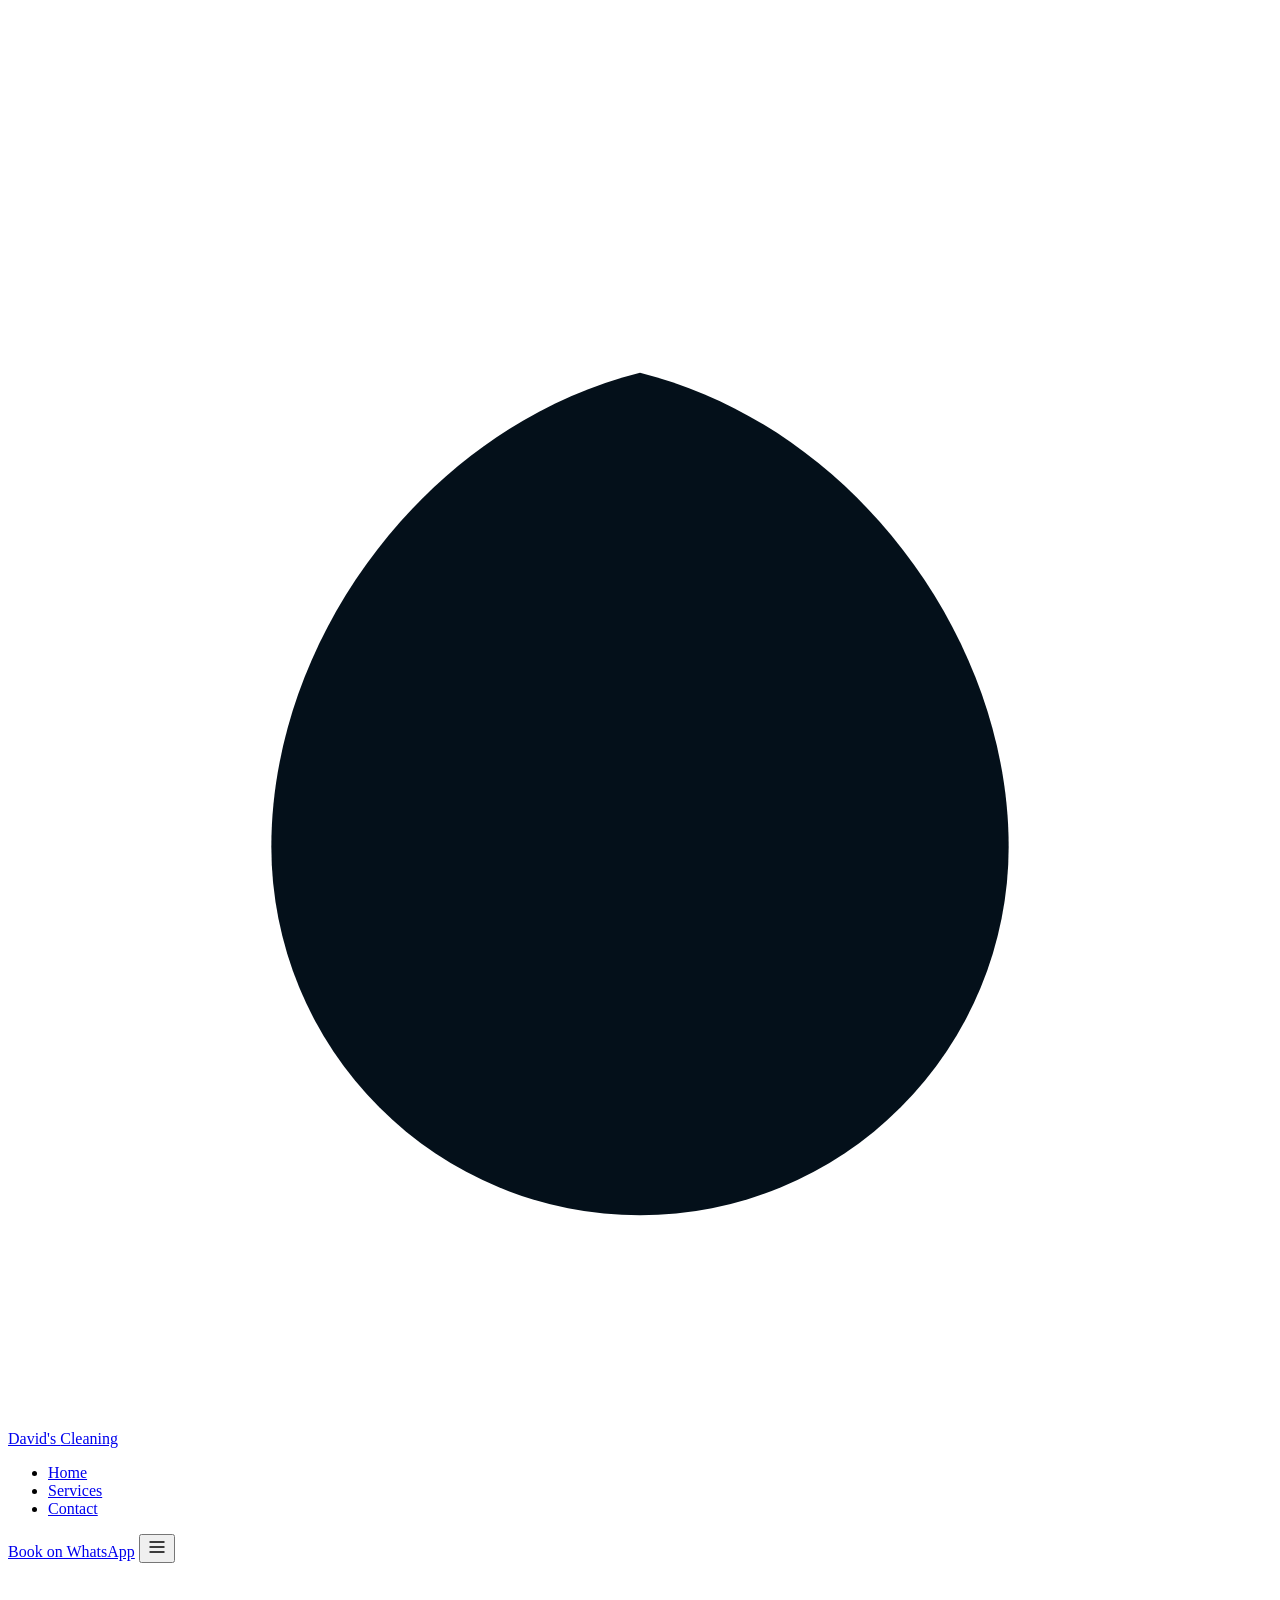
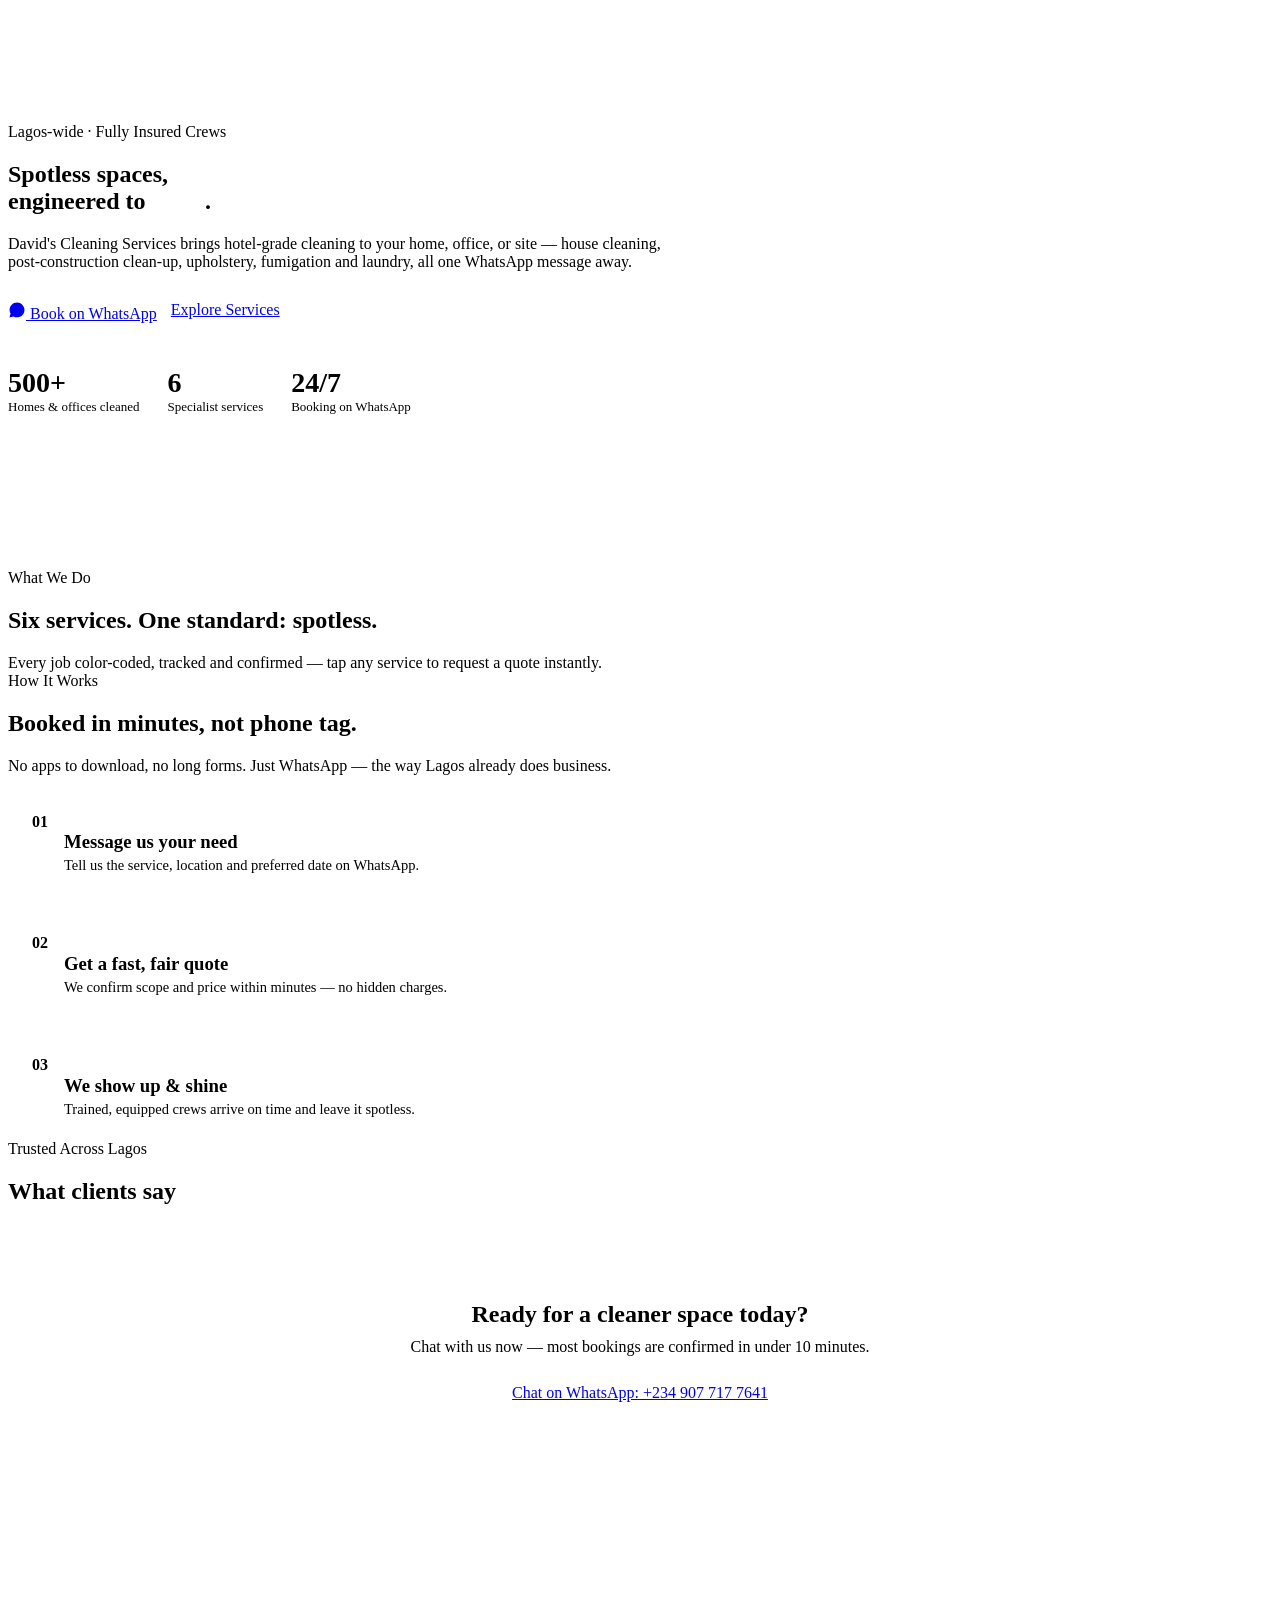
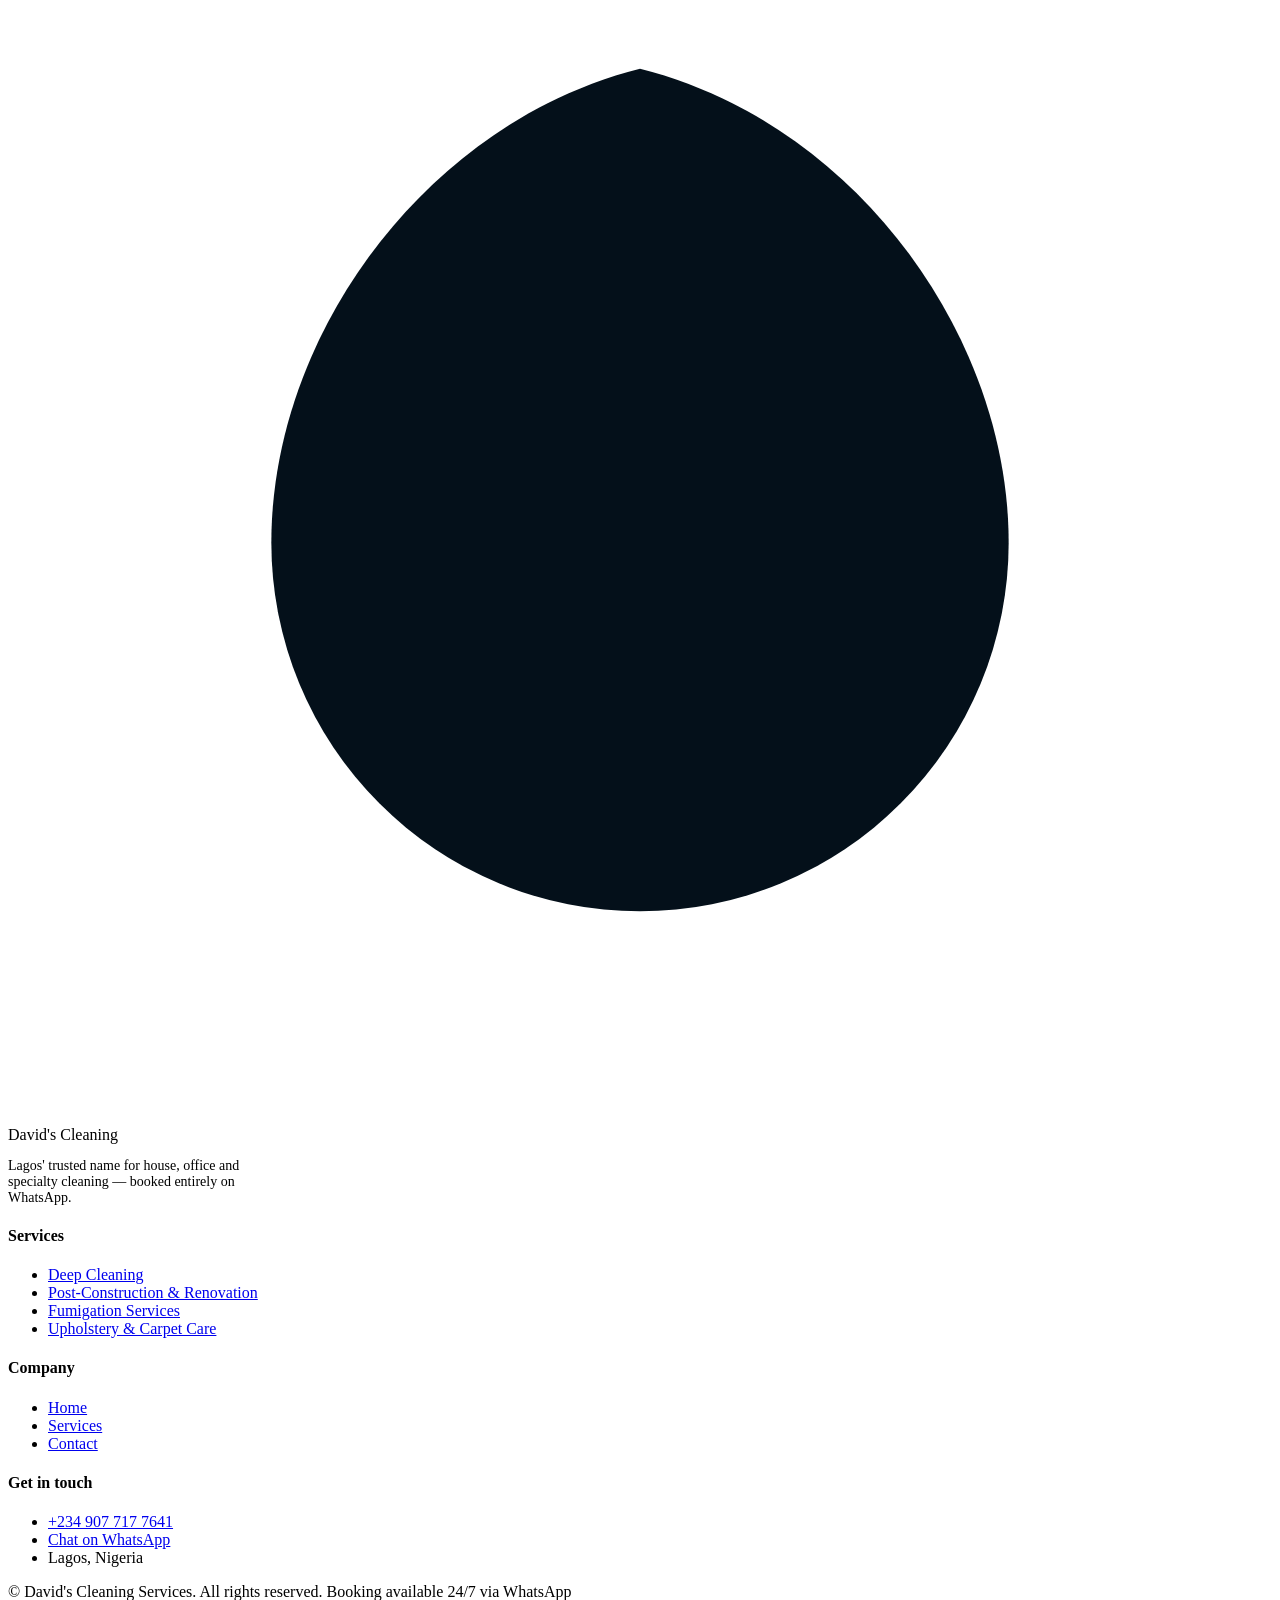
==== index.html @ 146bb38a "Add initial HTML structure for cleaning services site" ====
<!DOCTYPE html>
<html lang="en">
<head>
<meta charset="UTF-8">
<meta name="viewport" content="width=device-width, initial-scale=1.0">
<title>David's Cleaning Services — Lagos' Premium Cleaning Experts</title>
<meta name="description" content="House, office, post-construction, upholstery cleaning, fumigation and laundry across Lagos. Book instantly on WhatsApp.">
<link rel="stylesheet" href="shared.css">
</head>
<body>
<div class="bg-glow"></div>
<canvas id="fx-canvas"></canvas>

<!-- ===== NAV ===== -->
<header class="nav">
  <div class="nav-inner">
    <a href="index.html" class="brand">
      <span class="brand-mark">
        <svg viewBox="0 0 24 24" fill="none"><path d="M5 13c0-4 3-8 7-9 4 1 7 5 7 9a7 7 0 1 1-14 0Z" fill="#04101a"/></svg>
      </span>
      <span class="brand-name">David's <span>Cleaning</span></span>
    </a>
    <nav>
      <ul class="nav-links">
        <li><a href="index.html" class="active">Home</a></li>
        <li><a href="services.html">Services</a></li>
        <li><a href="contact.html">Contact</a></li>
      </ul>
    </nav>
    <a class="nav-cta" href="#" onclick="WA.open('Hello David\'s Cleaning Services, I need a cleaning quote.'); return false;">Book on WhatsApp</a>
    <button class="nav-toggle" aria-label="Toggle menu" aria-expanded="false">
      <svg width="20" height="20" viewBox="0 0 24 24" fill="none" stroke="currentColor" stroke-width="2"><path d="M3 6h18M3 12h18M3 18h18"/></svg>
    </button>
  </div>
</header>

<!-- ===== HERO ===== -->
<section style="padding-top:96px; padding-bottom:70px;">
  <div class="wrap" style="display:grid; grid-template-columns: 1.1fr 0.9fr; gap:50px; align-items:center;">
    <div class="reveal in">
      <div class="eyebrow">Lagos-wide · Fully Insured Crews</div>
      <h1>Spotless spaces,<br>engineered to <span style="background:var(--grad-brand); -webkit-background-clip:text; background-clip:text; color:transparent;">shine</span>.</h1>
      <p class="lede">David's Cleaning Services brings hotel-grade cleaning to your home, office, or site — house cleaning, post-construction clean-up, upholstery, fumigation and laundry, all one WhatsApp message away.</p>
      <div style="display:flex; gap:14px; flex-wrap:wrap; margin-top:30px;">
        <a class="btn btn-primary" href="#" onclick="WA.open('Hello David\'s Cleaning Services, I would like to book a cleaning service.'); return false;">
          <svg width="18" height="18" viewBox="0 0 24 24" fill="currentColor"><path d="M12.04 2C6.58 2 2.13 6.45 2.13 11.91c0 1.75.46 3.39 1.26 4.81L2 22l5.42-1.42a9.87 9.87 0 0 0 4.62 1.18h.01c5.46 0 9.9-4.45 9.9-9.91 0-2.65-1.03-5.14-2.9-7C17.19 3.03 14.7 2 12.04 2Z"/></svg>
          Book on WhatsApp
        </a>
        <a class="btn btn-ghost" href="services.html">Explore Services</a>
      </div>
      <div style="display:flex; gap:28px; margin-top:44px; flex-wrap:wrap;">
        <div><div style="font-family:var(--f-display); font-size:28px; font-weight:700;">500+</div><div style="color:var(--text-low); font-size:13px;">Homes &amp; offices cleaned</div></div>
        <div><div style="font-family:var(--f-display); font-size:28px; font-weight:700;">6</div><div style="color:var(--text-low); font-size:13px;">Specialist services</div></div>
        <div><div style="font-family:var(--f-display); font-size:28px; font-weight:700;">24/7</div><div style="color:var(--text-low); font-size:13px;">Booking on WhatsApp</div></div>
      </div>
    </div>

    <div class="reveal in" style="position:relative; height:420px;">
      <div id="hero-scene" style="position:absolute; inset:0;"></div>
    </div>
  </div>
</section>

<!-- ===== SERVICES STRIP ===== -->
<section style="padding-top:20px;">
  <div class="wrap">
    <div class="section-head center reveal">
      <div class="eyebrow" style="justify-content:center;">What We Do</div>
      <h2>Six services. One standard: spotless.</h2>
      <p class="lede" style="margin:0 auto;">Every job color-coded, tracked and confirmed — tap any service to request a quote instantly.</p>
    </div>

    <div class="grid-4" id="service-grid"></div>
  </div>
</section>

<!-- ===== PROCESS ===== -->
<section>
  <div class="wrap">
    <div class="grid-2" style="align-items:center; gap:60px;">
      <div class="reveal">
        <div class="eyebrow">How It Works</div>
        <h2>Booked in minutes, not phone tag.</h2>
        <p class="lede">No apps to download, no long forms. Just WhatsApp — the way Lagos already does business.</p>
      </div>
      <div class="reveal" style="display:flex; flex-direction:column; gap:16px;">
        <div class="glass" style="padding:22px 24px; display:flex; gap:16px; align-items:flex-start;">
          <div style="font-family:var(--f-mono); color:var(--c-cyan); font-weight:600;">01</div>
          <div><h3 style="margin-bottom:4px;">Message us your need</h3><p style="margin:0; font-size:14.5px;">Tell us the service, location and preferred date on WhatsApp.</p></div>
        </div>
        <div class="glass" style="padding:22px 24px; display:flex; gap:16px; align-items:flex-start;">
          <div style="font-family:var(--f-mono); color:var(--c-magenta); font-weight:600;">02</div>
          <div><h3 style="margin-bottom:4px;">Get a fast, fair quote</h3><p style="margin:0; font-size:14.5px;">We confirm scope and price within minutes — no hidden charges.</p></div>
        </div>
        <div class="glass" style="padding:22px 24px; display:flex; gap:16px; align-items:flex-start;">
          <div style="font-family:var(--f-mono); color:var(--c-lime); font-weight:600;">03</div>
          <div><h3 style="margin-bottom:4px;">We show up &amp; shine</h3><p style="margin:0; font-size:14.5px;">Trained, equipped crews arrive on time and leave it spotless.</p></div>
        </div>
      </div>
    </div>
  </div>
</section>

<!-- ===== TESTIMONIALS ===== -->
<section>
  <div class="wrap">
    <div class="section-head center reveal">
      <div class="eyebrow" style="justify-content:center;">Trusted Across Lagos</div>
      <h2>What clients say</h2>
    </div>
    <div class="grid-3" id="testimonial-grid"></div>
  </div>
</section>

<!-- ===== CTA BAND ===== -->
<section>
  <div class="wrap">
    <div class="glass reveal" style="padding:56px; text-align:center; position:relative; overflow:hidden;">
      <h2 style="margin-bottom:10px;">Ready for a cleaner space today?</h2>
      <p class="lede" style="margin:0 auto 28px;">Chat with us now — most bookings are confirmed in under 10 minutes.</p>
      <a class="btn btn-primary" href="#" onclick="WA.open('Hello David\'s Cleaning Services, I need a cleaning quote.'); return false;">Chat on WhatsApp: +234 907 717 7641</a>
    </div>
  </div>
</section>

<!-- ===== FOOTER ===== -->
<footer class="site-footer">
  <div class="wrap">
    <div class="footer-grid">
      <div>
        <div class="brand" style="margin-bottom:12px;">
          <span class="brand-mark"><svg viewBox="0 0 24 24" fill="none"><path d="M5 13c0-4 3-8 7-9 4 1 7 5 7 9a7 7 0 1 1-14 0Z" fill="#04101a"/></svg></span>
          <span class="brand-name">David's <span>Cleaning</span></span>
        </div>
        <p style="font-size:14px; max-width:260px;">Lagos' trusted name for house, office and specialty cleaning — booked entirely on WhatsApp.</p>
      </div>
      <div>
        <h4>Services</h4>
        <ul>
          <li><a href="services.html">Deep Cleaning</a></li>
          <li><a href="services.html">Post-Construction & Renovation</a></li>
          <li><a href="services.html">Fumigation Services</a></li>
          <li><a href="services.html">Upholstery & Carpet Care</a></li>
        </ul>
      </div>
      <div>
        <h4>Company</h4>
        <ul>
          <li><a href="index.html">Home</a></li>
          <li><a href="services.html">Services</a></li>
          <li><a href="contact.html">Contact</a></li>
        </ul>
      </div>
      <div>
        <h4>Get in touch</h4>
        <ul>
          <li><a href="tel:+2349077177641">+234 907 717 7641</a></li>
          <li><a href="#" onclick="WA.open('Hello David\'s Cleaning Services'); return false;">Chat on WhatsApp</a></li>
          <li>Lagos, Nigeria</li>
        </ul>
      </div>
    </div>
    <div class="footer-bottom">
      <span>© <span id="year"></span> David's Cleaning Services. All rights reserved.</span>
      <span>Booking available 24/7 via WhatsApp</span>
    </div>
  </div>
</footer>

<a class="wa-float" aria-label="Chat on WhatsApp" href="#" onclick="WA.open('Hello David\'s Cleaning Services'); return false;">
  <svg viewBox="0 0 24 24" fill="#fff"><path d="M12.04 2C6.58 2 2.13 6.45 2.13 11.91c0 1.75.46 3.39 1.26 4.81L2 22l5.42-1.42a9.87 9.87 0 0 0 4.62 1.18h.01c5.46 0 9.9-4.45 9.9-9.91 0-2.65-1.03-5.14-2.9-7C17.19 3.03 14.7 2 12.04 2Zm5.8 14.16c-.24.68-1.4 1.3-1.93 1.35-.5.05-1.02.24-3.43-.72-2.9-1.16-4.76-4.1-4.9-4.29-.14-.19-1.17-1.55-1.17-2.96 0-1.41.74-2.1 1-2.39.26-.28.57-.35.76-.35.19 0 .38 0 .55.01.18.01.42-.07.65.5.24.58.82 2 .89 2.14.07.14.12.31.02.5-.1.19-.15.31-.29.48-.15.17-.31.38-.44.51-.15.15-.3.31-.13.6.17.29.76 1.25 1.63 2.03 1.12 1 2.06 1.31 2.35 1.46.29.15.46.12.63-.07.17-.19.72-.84.92-1.13.19-.29.38-.24.65-.14.26.1 1.68.79 1.97.94.29.14.48.21.55.33.07.12.07.68-.17 1.36Z"/></svg>
</a>

<script src="shared.js"></script>
<script>
  // Render services + testimonials from shared config
  const grid = document.getElementById('service-grid');
  const serviceCopy = {
    deep: { icon: 'M4 11 12 4l8 7v8a1 1 0 0 1-1 1h-4v-6H9v6H5a1 1 0 0 1-1-1v-8Z', desc: 'Thorough, top-to-bottom residential and office deep cleaning.' },
    post: { icon: 'M3 20h18M6 20V9l6-5 6 5v11M9 20v-6h6v6', desc: 'Clearing dust, debris and residue from newly completed building projects.' },
    upholstery: { icon: 'M5 12V8a3 3 0 0 1 3-3h8a3 3 0 0 1 3 3v4M4 12h16v6a1 1 0 0 1-1 1h-1v2h-2v-2H8v2H6v-2H5a1 1 0 0 1-1-1v-6Z', desc: 'Specialized sofa, rug and mattress laundry services.' },
    fumigation: { icon: 'M12 2v3M6 6l2 2M18 6l-2 2M4 14a8 8 0 0 1 16 0c0 4-3 5-3 8H7c0-3-3-4-3-8Z', desc: 'Pest control and elimination for homes and commercial facilities.' },
  };
  SITE.services.forEach(s => {
    const c = serviceCopy[s.id];
    const card = document.createElement('div');
    card.className = 'glass reveal accent-' + (s.color === '#21e6ff' ? 'cyan' : s.color === '#ff3daf' ? 'magenta' : s.color === '#8bff5a' ? 'lime' : s.color === '#ffb648' ? 'amber' : s.color === '#9a6bff' ? 'violet' : 'coral');
    card.style.cssText = 'padding:30px 26px; cursor:pointer; transition: transform .25s ease, border-color .25s ease;';
    card.innerHTML = `
      <div style="width:52px; height:52px; border-radius:14px; background:${s.color}22; display:grid; place-items:center; margin-bottom:18px; border:1px solid ${s.color}55;">
        <svg width="24" height="24" viewBox="0 0 24 24" fill="none" stroke="${s.color}" stroke-width="1.8" stroke-linecap="round" stroke-linejoin="round"><path d="${c.icon}"/></svg>
      </div>
      <h3>${s.name}</h3>
      <p style="font-size:14.5px; min-height:44px;">${c.desc}</p>
      <span style="color:${s.color}; font-size:14px; font-weight:600; display:inline-flex; align-items:center; gap:6px;">Get a quote →</span>
    `;
    card.addEventListener('mouseenter', () => { card.style.transform = 'translateY(-6px)'; card.style.borderColor = s.color + '88'; });
    card.addEventListener('mouseleave', () => { card.style.transform = 'translateY(0)'; card.style.borderColor = 'var(--glass-border)'; });
    card.addEventListener('click', () => WA.open(`Hello David's Cleaning Services, I'd like a quote for ${s.name}.`));
    grid.appendChild(card);
  });

  const testimonials = [
    { name: 'Chiamaka O.', area: 'Lekki Phase 1', text: 'Booked a deep clean on WhatsApp before a party — the crew arrived early and the apartment looked brand new.', color: '#21e6ff' },
    { name: 'Tunde A.', area: 'Ikeja', text: 'Our office cleaning schedule has never been this reliable. Same team every week, always thorough.', color: '#ff3daf' },
    { name: 'Ngozi E.', area: 'Ajah', text: 'Fumigation service was fast and odor-free by the next morning. Highly recommend for new tenants.', color: '#8bff5a' },
  ];
  const tgrid = document.getElementById('testimonial-grid');
  testimonials.forEach(t => {
    const el = document.createElement('div');
    el.className = 'glass reveal';
    el.style.cssText = 'padding:28px 26px;';
    el.innerHTML = `
      <div style="display:flex; gap:3px; margin-bottom:14px;">${'★★★★★'.split('').map(()=>`<span style="color:${t.color}">★</span>`).join('')}</div>
      <p style="font-size:14.5px; color:var(--text-hi); margin-bottom:18px;">"${t.text}"</p>
      <div style="font-weight:600; font-size:14px;">${t.name}</div>
      <div style="color:var(--text-low); font-size:13px;">${t.area}, Lagos</div>
    `;
    tgrid.appendChild(el);
  });

  document.getElementById('year').textContent = new Date().getFullYear();

  // --- Hero scene: layered floating cleaning-tool glyphs (CSS-animated SVG, no heavy deps) ---
  const scene = document.getElementById('hero-scene');
  const glyphs = [
    { path: 'M4 11 12 4l8 7v8a1 1 0 0 1-1 1h-4v-6H9v6H5a1 1 0 0 1-1-1v-8Z', color: '#21e6ff', top: '4%', left: '8%', size: 70, dur: '7s' },
    { path: 'M6 20V9l6-5 6 5v11', color: '#ff3daf', top: '18%', left: '62%', size: 56, dur: '9s' },
    { path: 'M12 2v3M6 6l2 2M18 6l-2 2M4 14a8 8 0 0 1 16 0c0 4-3 5-3 8H7c0-3-3-4-3-8Z', color: '#8bff5a', top: '52%', left: '4%', size: 58, dur: '8s' },
    { path: 'M4 4h16v16H4V4Zm8 6a4 4 0 1 0 0 8 4 4 0 0 0 0-8Z', color: '#ffb648', top: '62%', left: '58%', size: 64, dur: '10s' },
    { path: 'M5 12V8a3 3 0 0 1 3-3h8a3 3 0 0 1 3 3v4M4 12h16v6a1 1 0 0 1-1 1h-1v2h-2v-2H8v2H6v-2H5a1 1 0 0 1-1-1v-6Z', color: '#9a6bff', top: '2%', left: '40%', size: 50, dur: '11s' },
  ];
  glyphs.forEach((g, i) => {
    const wrap = document.createElement('div');
    wrap.style.cssText = `position:absolute; top:${g.top}; left:${g.left}; width:${g.size}px; height:${g.size}px; animation: float${i} ${g.dur} ease-in-out infinite;`;
    wrap.innerHTML = `<div class="glass" style="width:100%; height:100%; display:grid; place-items:center; border-radius:20px; box-shadow:0 0 30px ${g.color}33;">
      <svg width="52%" height="52%" viewBox="0 0 24 24" fill="none" stroke="${g.color}" stroke-width="1.6" stroke-linecap="round" stroke-linejoin="round"><path d="${g.path}"/></svg>
    </div>`;
    scene.appendChild(wrap);
    const styleTag = document.createElement('style');
    styleTag.textContent = `@keyframes float${i}{0%,100%{transform:translateY(0) rotate(0deg);}50%{transform:translateY(-18px) rotate(${i%2?3:-3}deg);}}`;
    document.head.appendChild(styleTag);
  });
</script>
</body>
</html>
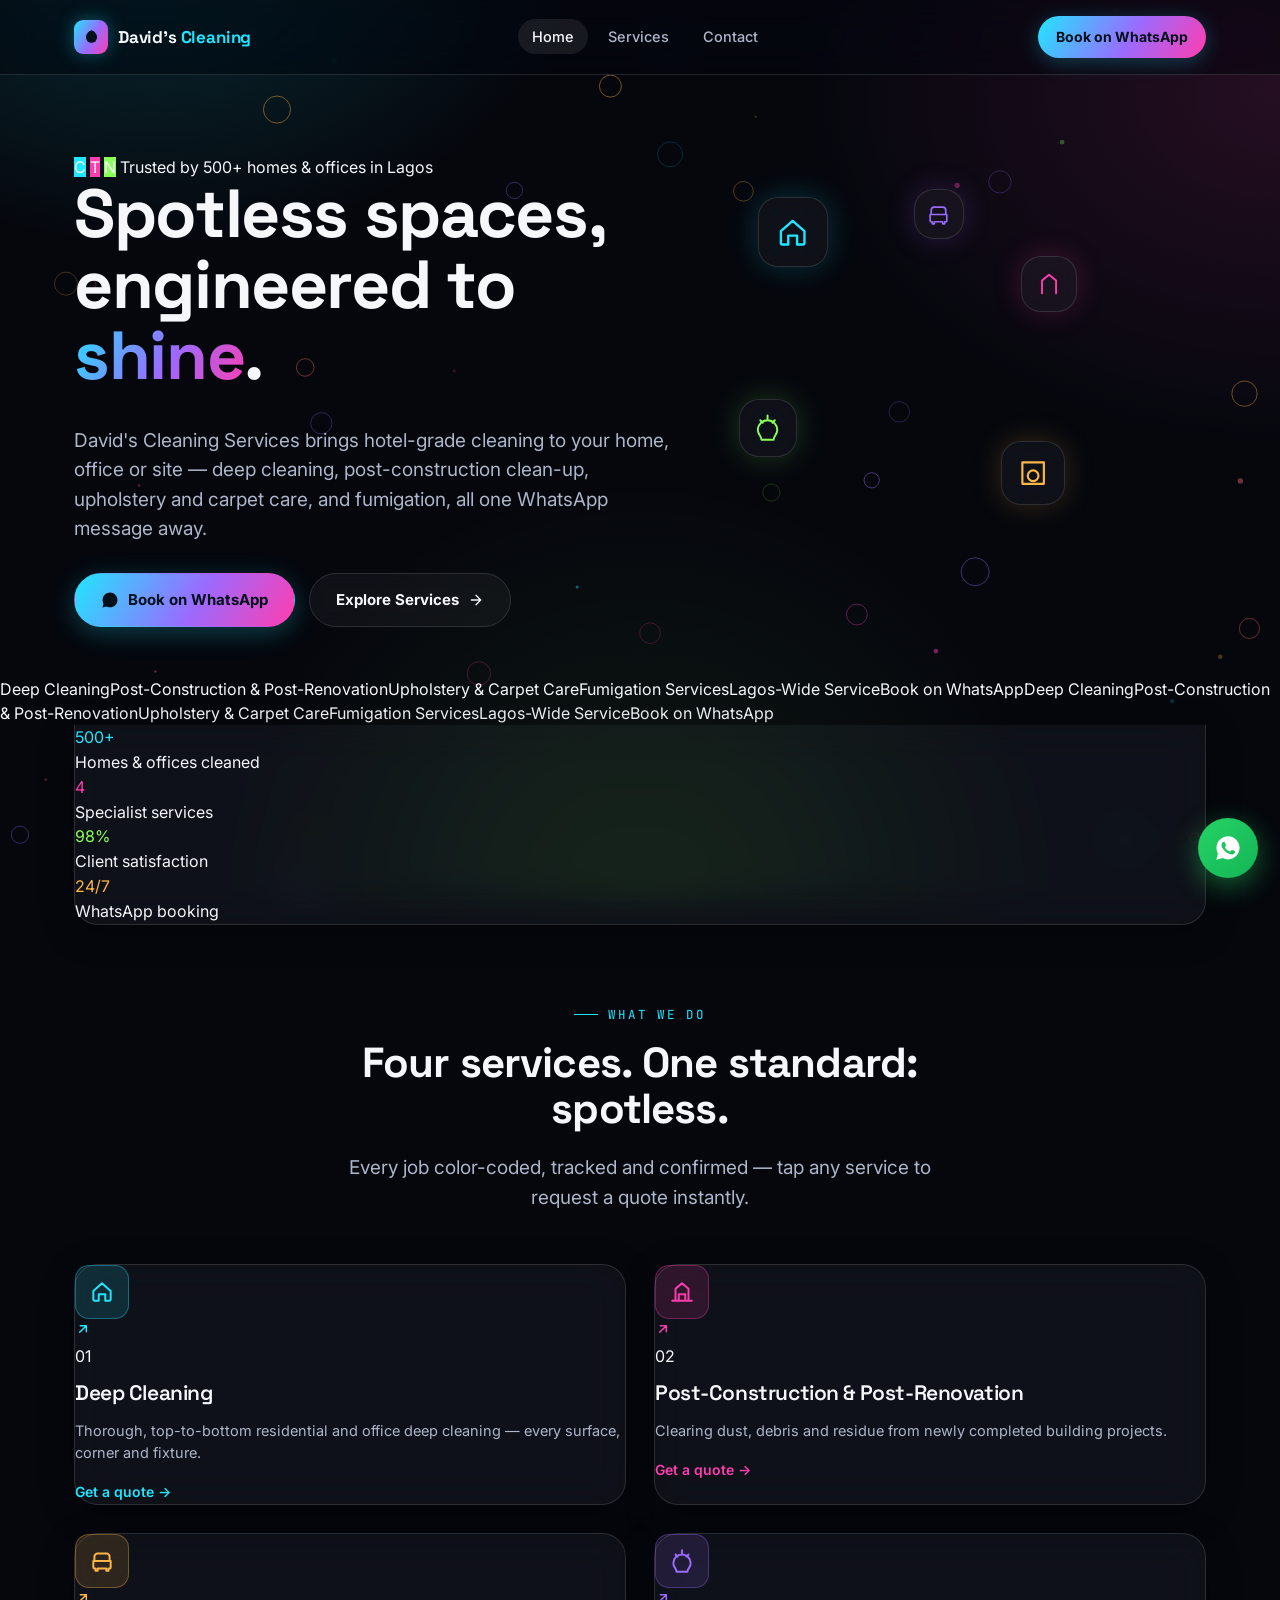
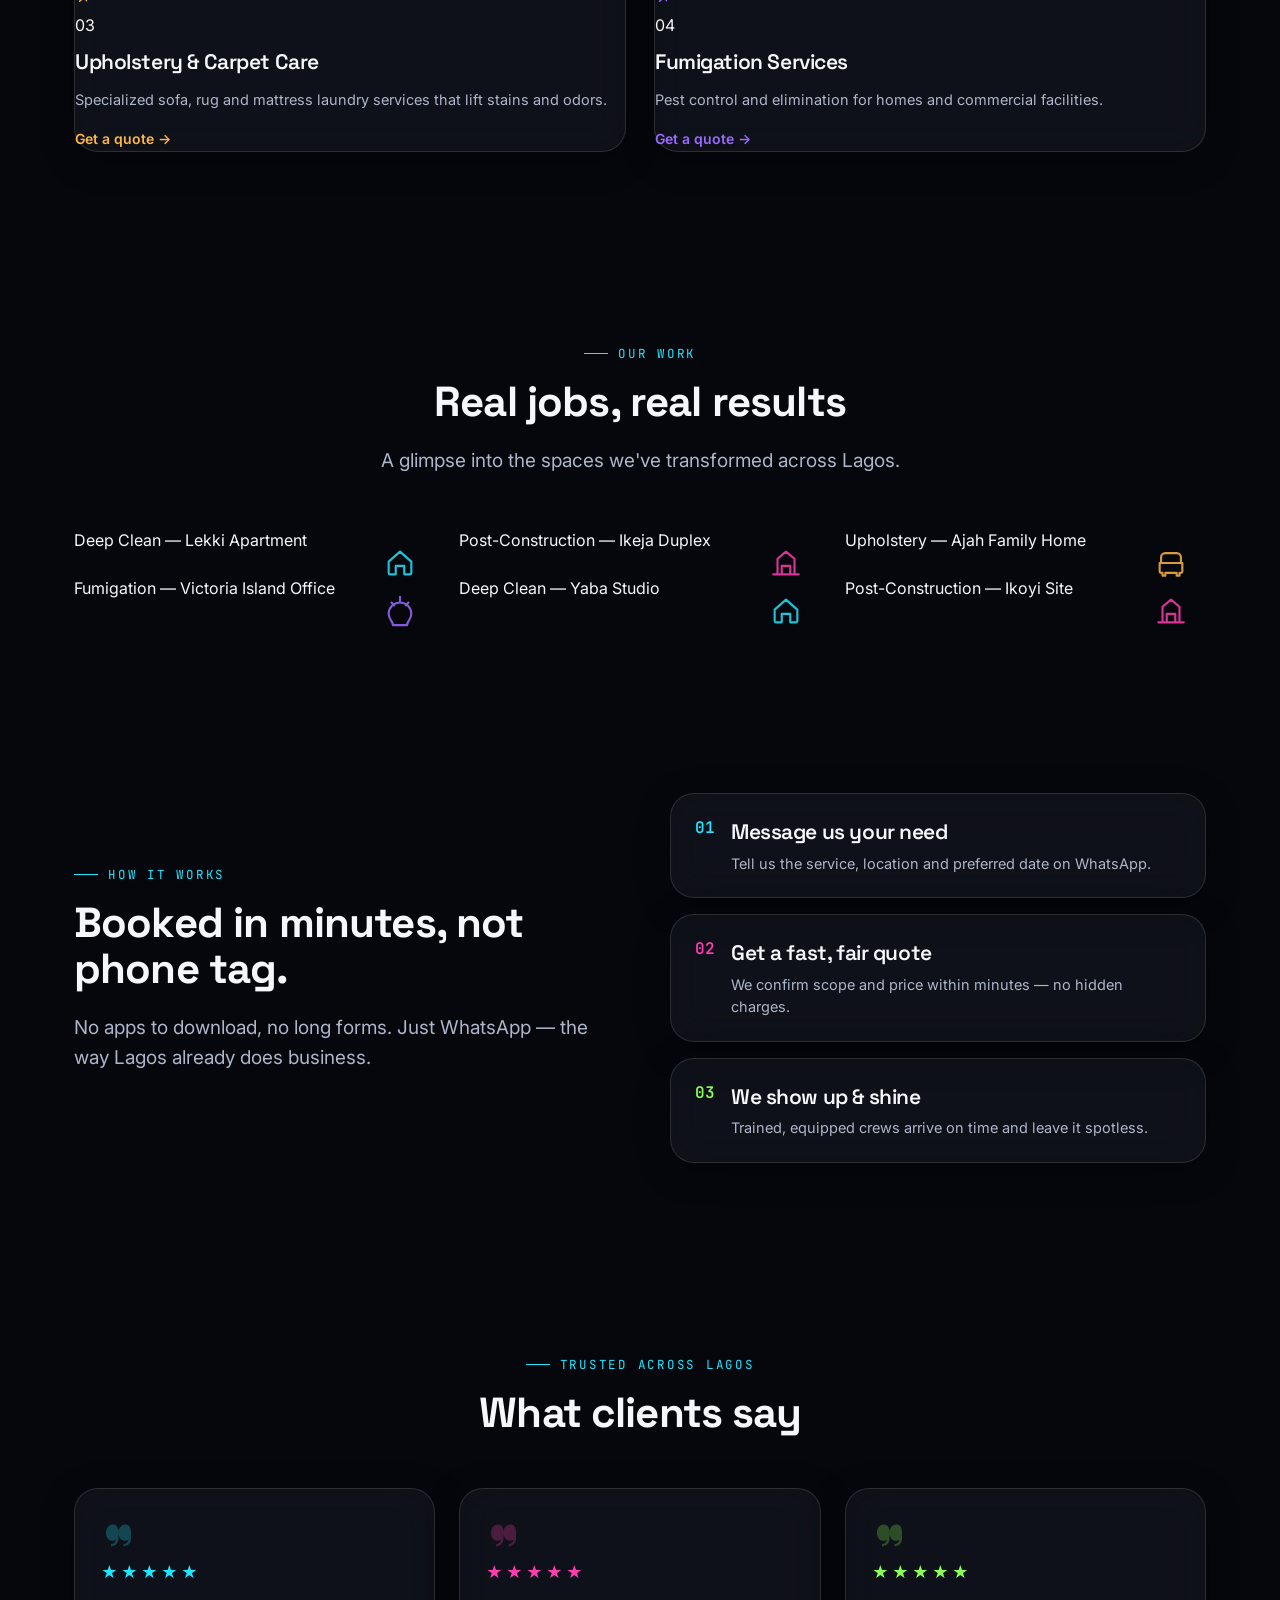
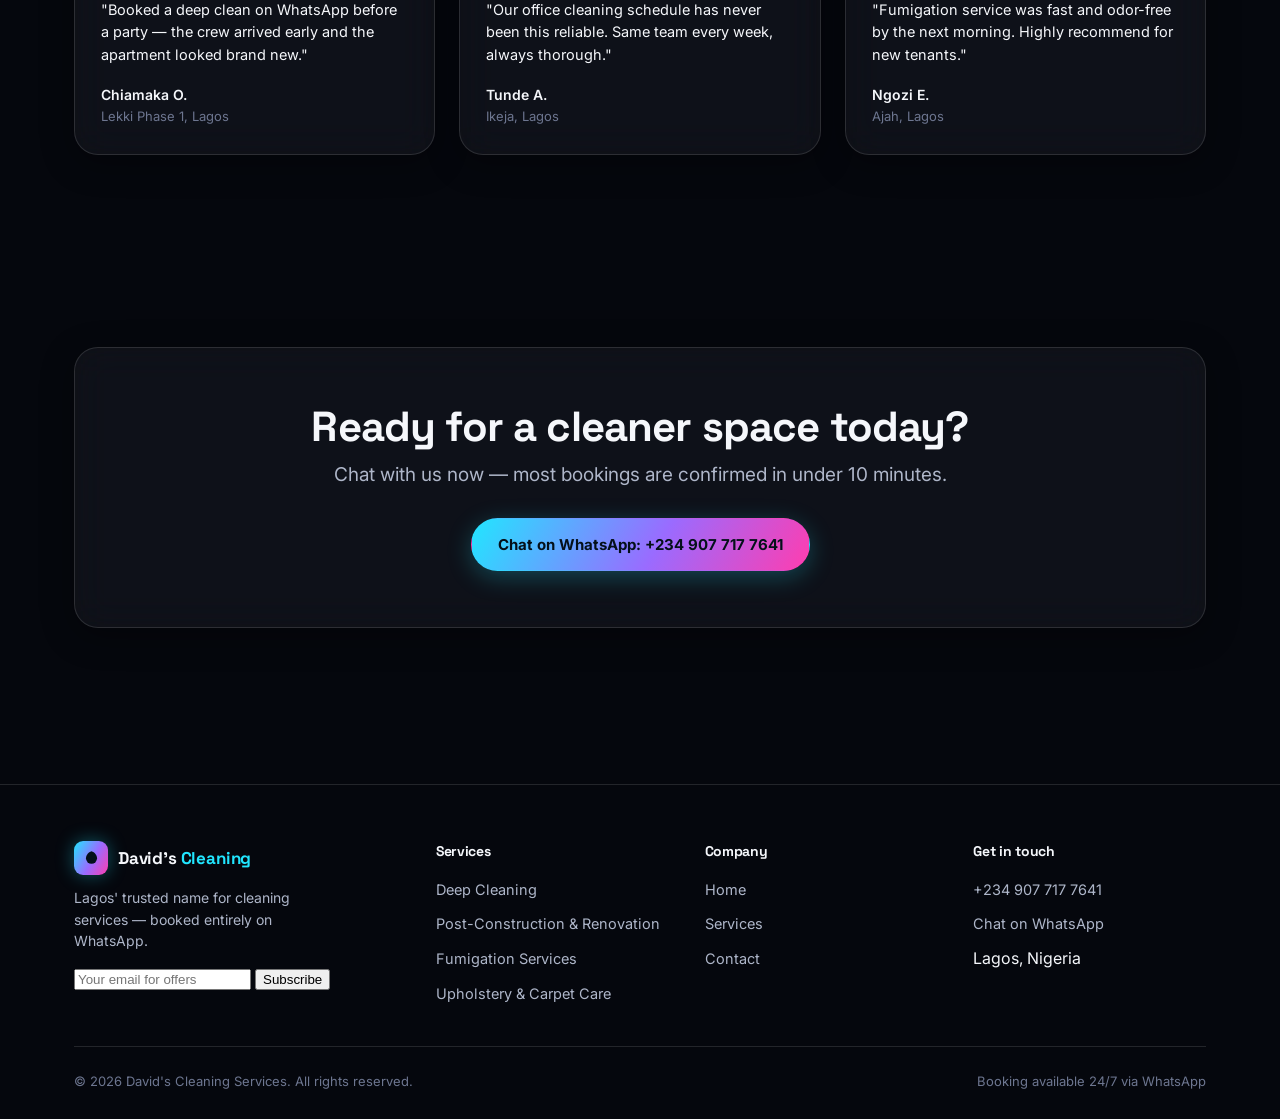
==== commit 2371285d: "Refactor hero, services, and testimonials sections Updated hero section content and styling, adjuste" ====
--- a/index.html
+++ b/index.html
@@ -35,23 +35,29 @@
 </header>
 
 <!-- ===== HERO ===== -->
-<section style="padding-top:96px; padding-bottom:70px;">
+<section style="padding-top:80px; padding-bottom:50px;">
   <div class="wrap" style="display:grid; grid-template-columns: 1.1fr 0.9fr; gap:50px; align-items:center;">
     <div class="reveal in">
-      <div class="eyebrow">Lagos-wide · Fully Insured Crews</div>
+      <div class="hero-badge">
+        <span class="avatars">
+          <span style="background:var(--c-cyan);">C</span>
+          <span style="background:var(--c-magenta);">T</span>
+          <span style="background:var(--c-lime);">N</span>
+        </span>
+        <span class="dot"></span>
+        Trusted by 500+ homes &amp; offices in Lagos
+      </div>
       <h1>Spotless spaces,<br>engineered to <span style="background:var(--grad-brand); -webkit-background-clip:text; background-clip:text; color:transparent;">shine</span>.</h1>
-      <p class="lede">David's Cleaning Services brings hotel-grade cleaning to your home, office, or site — house cleaning, post-construction clean-up, upholstery, fumigation and laundry, all one WhatsApp message away.</p>
+      <p class="lede">David's Cleaning Services brings hotel-grade cleaning to your home, office or site — deep cleaning, post-construction clean-up, upholstery and carpet care, and fumigation, all one WhatsApp message away.</p>
       <div style="display:flex; gap:14px; flex-wrap:wrap; margin-top:30px;">
         <a class="btn btn-primary" href="#" onclick="WA.open('Hello David\'s Cleaning Services, I would like to book a cleaning service.'); return false;">
           <svg width="18" height="18" viewBox="0 0 24 24" fill="currentColor"><path d="M12.04 2C6.58 2 2.13 6.45 2.13 11.91c0 1.75.46 3.39 1.26 4.81L2 22l5.42-1.42a9.87 9.87 0 0 0 4.62 1.18h.01c5.46 0 9.9-4.45 9.9-9.91 0-2.65-1.03-5.14-2.9-7C17.19 3.03 14.7 2 12.04 2Z"/></svg>
           Book on WhatsApp
         </a>
-        <a class="btn btn-ghost" href="services.html">Explore Services</a>
-      </div>
-      <div style="display:flex; gap:28px; margin-top:44px; flex-wrap:wrap;">
-        <div><div style="font-family:var(--f-display); font-size:28px; font-weight:700;">500+</div><div style="color:var(--text-low); font-size:13px;">Homes &amp; offices cleaned</div></div>
-        <div><div style="font-family:var(--f-display); font-size:28px; font-weight:700;">6</div><div style="color:var(--text-low); font-size:13px;">Specialist services</div></div>
-        <div><div style="font-family:var(--f-display); font-size:28px; font-weight:700;">24/7</div><div style="color:var(--text-low); font-size:13px;">Booking on WhatsApp</div></div>
+        <a class="btn btn-ghost" href="services.html">
+          Explore Services
+          <svg width="16" height="16" viewBox="0 0 24 24" fill="none" stroke="currentColor" stroke-width="2" stroke-linecap="round" stroke-linejoin="round"><path d="M5 12h14M12 5l7 7-7 7"/></svg>
+        </a>
       </div>
     </div>
 
@@ -61,16 +67,45 @@
   </div>
 </section>
 
-<!-- ===== SERVICES STRIP ===== -->
-<section style="padding-top:20px;">
+<!-- ===== MARQUEE ===== -->
+<div class="marquee">
+  <div class="marquee-track" id="marquee-track"></div>
+</div>
+
+<!-- ===== STATS BAR ===== -->
+<section style="padding:0;">
+  <div class="wrap" style="padding-top:0;">
+    <div class="glass stats-bar reveal" style="margin-top:-1px; border-radius:0 0 var(--r-lg) var(--r-lg); border-top:none;">
+      <div class="stat"><div class="num" style="color:var(--c-cyan);">500+</div><div class="label">Homes &amp; offices cleaned</div></div>
+      <div class="stat"><div class="num" style="color:var(--c-magenta);">4</div><div class="label">Specialist services</div></div>
+      <div class="stat"><div class="num" style="color:var(--c-lime);">98%</div><div class="label">Client satisfaction</div></div>
+      <div class="stat"><div class="num" style="color:var(--c-amber);">24/7</div><div class="label">WhatsApp booking</div></div>
+    </div>
+  </div>
+</section>
+
+<!-- ===== SERVICES ===== -->
+<section style="padding-top:80px;">
   <div class="wrap">
     <div class="section-head center reveal">
       <div class="eyebrow" style="justify-content:center;">What We Do</div>
-      <h2>Six services. One standard: spotless.</h2>
+      <h2>Four services. One standard: spotless.</h2>
       <p class="lede" style="margin:0 auto;">Every job color-coded, tracked and confirmed — tap any service to request a quote instantly.</p>
     </div>
 
-    <div class="grid-4" id="service-grid"></div>
+    <div class="grid-2" id="service-grid"></div>
+  </div>
+</section>
+
+<!-- ===== GALLERY / OUR WORK ===== -->
+<section>
+  <div class="wrap">
+    <div class="section-head center reveal">
+      <div class="eyebrow" style="justify-content:center;">Our Work</div>
+      <h2>Real jobs, real results</h2>
+      <p class="lede" style="margin:0 auto;">A glimpse into the spaces we've transformed across Lagos.</p>
+    </div>
+    <div class="grid-3" id="gallery-grid"></div>
   </div>
 </section>
 
@@ -132,7 +167,11 @@
           <span class="brand-mark"><svg viewBox="0 0 24 24" fill="none"><path d="M5 13c0-4 3-8 7-9 4 1 7 5 7 9a7 7 0 1 1-14 0Z" fill="#04101a"/></svg></span>
           <span class="brand-name">David's <span>Cleaning</span></span>
         </div>
-        <p style="font-size:14px; max-width:260px;">Lagos' trusted name for house, office and specialty cleaning — booked entirely on WhatsApp.</p>
+        <p style="font-size:14px; max-width:260px;">Lagos' trusted name for cleaning services — booked entirely on WhatsApp.</p>
+        <form class="newsletter-form" onsubmit="event.preventDefault(); WA.open('Hello David\'s Cleaning Services, please add me to your updates list. My email: ' + this.email.value); this.reset();">
+          <input type="email" name="email" placeholder="Your email for offers" required>
+          <button type="submit">Subscribe</button>
+        </form>
       </div>
       <div>
         <h4>Services</h4>
@@ -176,28 +215,67 @@
   // Render services + testimonials from shared config
   const grid = document.getElementById('service-grid');
   const serviceCopy = {
-    deep: { icon: 'M4 11 12 4l8 7v8a1 1 0 0 1-1 1h-4v-6H9v6H5a1 1 0 0 1-1-1v-8Z', desc: 'Thorough, top-to-bottom residential and office deep cleaning.' },
+    deep: { icon: 'M4 11 12 4l8 7v8a1 1 0 0 1-1 1h-4v-6H9v6H5a1 1 0 0 1-1-1v-8Z', desc: 'Thorough, top-to-bottom residential and office deep cleaning — every surface, corner and fixture.' },
     post: { icon: 'M3 20h18M6 20V9l6-5 6 5v11M9 20v-6h6v6', desc: 'Clearing dust, debris and residue from newly completed building projects.' },
-    upholstery: { icon: 'M5 12V8a3 3 0 0 1 3-3h8a3 3 0 0 1 3 3v4M4 12h16v6a1 1 0 0 1-1 1h-1v2h-2v-2H8v2H6v-2H5a1 1 0 0 1-1-1v-6Z', desc: 'Specialized sofa, rug and mattress laundry services.' },
+    upholstery: { icon: 'M5 12V8a3 3 0 0 1 3-3h8a3 3 0 0 1 3 3v4M4 12h16v6a1 1 0 0 1-1 1h-1v2h-2v-2H8v2H6v-2H5a1 1 0 0 1-1-1v-6Z', desc: 'Specialized sofa, rug and mattress laundry services that lift stains and odors.' },
     fumigation: { icon: 'M12 2v3M6 6l2 2M18 6l-2 2M4 14a8 8 0 0 1 16 0c0 4-3 5-3 8H7c0-3-3-4-3-8Z', desc: 'Pest control and elimination for homes and commercial facilities.' },
   };
-  SITE.services.forEach(s => {
+  SITE.services.forEach((s, i) => {
     const c = serviceCopy[s.id];
     const card = document.createElement('div');
-    card.className = 'glass reveal accent-' + (s.color === '#21e6ff' ? 'cyan' : s.color === '#ff3daf' ? 'magenta' : s.color === '#8bff5a' ? 'lime' : s.color === '#ffb648' ? 'amber' : s.color === '#9a6bff' ? 'violet' : 'coral');
-    card.style.cssText = 'padding:30px 26px; cursor:pointer; transition: transform .25s ease, border-color .25s ease;';
+    card.className = 'glass reveal service-card-lg';
+    card.style.borderColor = 'var(--glass-border)';
     card.innerHTML = `
-      <div style="width:52px; height:52px; border-radius:14px; background:${s.color}22; display:grid; place-items:center; margin-bottom:18px; border:1px solid ${s.color}55;">
-        <svg width="24" height="24" viewBox="0 0 24 24" fill="none" stroke="${s.color}" stroke-width="1.8" stroke-linecap="round" stroke-linejoin="round"><path d="${c.icon}"/></svg>
-      </div>
-      <h3>${s.name}</h3>
-      <p style="font-size:14.5px; min-height:44px;">${c.desc}</p>
-      <span style="color:${s.color}; font-size:14px; font-weight:600; display:inline-flex; align-items:center; gap:6px;">Get a quote →</span>
+      <div class="top-row">
+        <div style="width:54px; height:54px; border-radius:14px; background:${s.color}22; display:grid; place-items:center; border:1px solid ${s.color}55;">
+          <svg width="26" height="26" viewBox="0 0 24 24" fill="none" stroke="${s.color}" stroke-width="1.8" stroke-linecap="round" stroke-linejoin="round"><path d="${c.icon}"/></svg>
+        </div>
+        <div class="arrow" style="border-color:${s.color}55;">
+          <svg width="16" height="16" viewBox="0 0 24 24" fill="none" stroke="${s.color}" stroke-width="2.2" stroke-linecap="round" stroke-linejoin="round"><path d="M7 17 17 7M8 7h9v9"/></svg>
+        </div>
+      </div>
+      <div class="num">0${i + 1}</div>
+      <h3 style="margin-top:8px;">${s.name}</h3>
+      <p style="font-size:14.5px;">${c.desc}</p>
+      <span style="color:${s.color}; font-size:14px; font-weight:600;">Get a quote →</span>
     `;
-    card.addEventListener('mouseenter', () => { card.style.transform = 'translateY(-6px)'; card.style.borderColor = s.color + '88'; });
-    card.addEventListener('mouseleave', () => { card.style.transform = 'translateY(0)'; card.style.borderColor = 'var(--glass-border)'; });
+    card.addEventListener('mouseenter', () => { card.style.borderColor = s.color + '88'; });
+    card.addEventListener('mouseleave', () => { card.style.borderColor = 'var(--glass-border)'; });
     card.addEventListener('click', () => WA.open(`Hello David's Cleaning Services, I'd like a quote for ${s.name}.`));
     grid.appendChild(card);
+  });
+
+  // Marquee: repeat service names + tagline, duplicated for seamless loop
+  const marqueeItems = [...SITE.services.map(s => s.name), 'Lagos-Wide Service', 'Book on WhatsApp'];
+  const track = document.getElementById('marquee-track');
+  for (let rep = 0; rep < 2; rep++) {
+    marqueeItems.forEach(txt => {
+      const span = document.createElement('span');
+      span.innerHTML = `<i></i>${txt}`;
+      track.appendChild(span);
+    });
+  }
+
+  // Gallery: color-coded glass tiles representing completed jobs (no external images, zero load risk)
+  const galleryItems = [
+    { label: 'Deep Clean — Lekki Apartment', color: '#21e6ff', icon: serviceCopy.deep.icon },
+    { label: 'Post-Construction — Ikeja Duplex', color: '#ff3daf', icon: serviceCopy.post.icon },
+    { label: 'Upholstery — Ajah Family Home', color: '#ffb648', icon: serviceCopy.upholstery.icon },
+    { label: 'Fumigation — Victoria Island Office', color: '#9a6bff', icon: serviceCopy.fumigation.icon },
+    { label: 'Deep Clean — Yaba Studio', color: '#21e6ff', icon: serviceCopy.deep.icon },
+    { label: 'Post-Construction — Ikoyi Site', color: '#ff3daf', icon: serviceCopy.post.icon },
+  ];
+  const ggrid = document.getElementById('gallery-grid');
+  galleryItems.forEach(g => {
+    const tile = document.createElement('div');
+    tile.className = 'gallery-tile reveal';
+    tile.innerHTML = `
+      <div class="tile-bg" style="background: radial-gradient(120% 120% at 20% 20%, ${g.color}55, transparent 60%), radial-gradient(120% 120% at 90% 90%, ${g.color}33, transparent 60%), var(--ink-900);"></div>
+      <svg width="34" height="34" viewBox="0 0 24 24" fill="none" stroke="${g.color}" stroke-width="1.5" stroke-linecap="round" stroke-linejoin="round" style="position:absolute; top:18px; right:18px; z-index:2; opacity:.85;"><path d="${g.icon}"/></svg>
+      <span class="tile-label">${g.label}</span>
+    `;
+    tile.addEventListener('click', () => WA.open(`Hello David's Cleaning Services, I saw your work on "${g.label}" — I'd like a similar service.`));
+    ggrid.appendChild(tile);
   });
 
   const testimonials = [
@@ -209,8 +287,9 @@
   testimonials.forEach(t => {
     const el = document.createElement('div');
     el.className = 'glass reveal';
-    el.style.cssText = 'padding:28px 26px;';
+    el.style.cssText = 'padding:28px 26px; position:relative;';
     el.innerHTML = `
+      <svg width="30" height="30" viewBox="0 0 24 24" fill="${t.color}" style="opacity:.25; margin-bottom:6px;"><path d="M9.5 6C6 6 4 9 4 12.5S6 19 9.5 19c1 0 1.8-.3 2.4-.8-.2 2-1.7 3.3-3.9 3.6v1.7c3.7-.3 6-2.7 6-6.5V12c0-3.5-1.6-6-4.5-6Zm10 0c-3.5 0-5.5 3-5.5 6.5S16 19 19.5 19c1 0 1.8-.3 2.4-.8-.2 2-1.7 3.3-3.9 3.6v1.7c3.7-.3 6-2.7 6-6.5V12c0-3.5-1.6-6-4.5-6Z"/></svg>
       <div style="display:flex; gap:3px; margin-bottom:14px;">${'★★★★★'.split('').map(()=>`<span style="color:${t.color}">★</span>`).join('')}</div>
       <p style="font-size:14.5px; color:var(--text-hi); margin-bottom:18px;">"${t.text}"</p>
       <div style="font-weight:600; font-size:14px;">${t.name}</div>
--- a/shared.css
+++ b/shared.css
@@ -0,0 +1,227 @@
+/* ===================================================================
+   David's Cleaning Services — Design Tokens & Shared System
+   Theme: "Living Clean" — bright, multi-color neon glass over deep ink
+=================================================================== */
+
+@import url('https://fonts.googleapis.com/css2?family=Space+Grotesk:wght@400;500;600;700&family=Inter:wght@400;500;600;700&family=JetBrains+Mono:wght@400;500&display=swap');
+
+:root{
+  /* Backgrounds */
+  --ink-950: #05070d;
+  --ink-900: #090d17;
+  --ink-800: #10162494;
+  --glass-bg: rgba(255,255,255,0.045);
+  --glass-bg-strong: rgba(255,255,255,0.08);
+  --glass-border: rgba(255,255,255,0.12);
+
+  /* Bright multi-color accent system, one per service */
+  --c-cyan:    #21e6ff;
+  --c-magenta: #ff3daf;
+  --c-lime:    #8bff5a;
+  --c-amber:   #ffb648;
+  --c-violet:  #9a6bff;
+  --c-coral:   #ff6b6b;
+
+  --grad-brand: linear-gradient(120deg, var(--c-cyan), var(--c-violet) 55%, var(--c-magenta));
+
+  /* Text */
+  --text-hi: #f5f7fb;
+  --text-mid: #aeb6c9;
+  --text-low: #6d7690;
+
+  /* Type */
+  --f-display: 'Space Grotesk', sans-serif;
+  --f-body: 'Inter', sans-serif;
+  --f-mono: 'JetBrains Mono', monospace;
+
+  /* Spacing / radius */
+  --r-lg: 24px;
+  --r-md: 16px;
+  --r-sm: 10px;
+  --container: 1180px;
+}
+
+*,*::before,*::after{ box-sizing: border-box; }
+html{ scroll-behavior: smooth; }
+body{
+  margin:0;
+  background: var(--ink-950);
+  color: var(--text-hi);
+  font-family: var(--f-body);
+  line-height: 1.55;
+  -webkit-font-smoothing: antialiased;
+  overflow-x: hidden;
+}
+
+/* Ambient background: layered radial glows, fixed so it drifts under content */
+.bg-glow{
+  position: fixed; inset: 0; z-index: -2; pointer-events: none;
+  background:
+    radial-gradient(700px 500px at 12% -6%, rgba(33,230,255,0.16), transparent 60%),
+    radial-gradient(800px 600px at 100% 10%, rgba(255,61,175,0.13), transparent 60%),
+    radial-gradient(700px 700px at 50% 100%, rgba(139,255,90,0.08), transparent 60%),
+    var(--ink-950);
+}
+canvas#fx-canvas{ position: fixed; inset: 0; z-index: -1; pointer-events: none; }
+
+/* Container */
+.wrap{ max-width: var(--container); margin: 0 auto; padding: 0 24px; }
+
+/* ---------- Navigation ---------- */
+.nav{
+  position: sticky; top: 0; z-index: 100;
+  backdrop-filter: blur(16px) saturate(140%);
+  -webkit-backdrop-filter: blur(16px) saturate(140%);
+  background: rgba(5,7,13,0.55);
+  border-bottom: 1px solid var(--glass-border);
+}
+.nav-inner{
+  max-width: var(--container); margin: 0 auto; padding: 16px 24px;
+  display:flex; align-items:center; justify-content:space-between;
+}
+.brand{ display:flex; align-items:center; gap:10px; text-decoration:none; }
+.brand-mark{
+  width:34px; height:34px; border-radius: 9px;
+  background: var(--grad-brand);
+  display:grid; place-items:center;
+  box-shadow: 0 0 18px rgba(33,230,255,0.35);
+  flex-shrink:0;
+}
+.brand-mark svg{ width:19px; height:19px; }
+.brand-name{ font-family: var(--f-display); font-weight:700; font-size:17px; color:var(--text-hi); letter-spacing:-0.01em; }
+.brand-name span{ color: var(--c-cyan); }
+
+.nav-links{ display:flex; align-items:center; gap:6px; list-style:none; margin:0; padding:0; }
+.nav-links a{
+  color: var(--text-mid); text-decoration:none; font-size:14.5px; font-weight:500;
+  padding:9px 14px; border-radius: 100px; transition: color .2s ease, background .2s ease;
+}
+.nav-links a:hover, .nav-links a.active{ color: var(--text-hi); background: var(--glass-bg-strong); }
+
+.nav-cta{
+  display:inline-flex; align-items:center; gap:8px;
+  background: var(--grad-brand); color:#04101a; font-weight:700; font-size:14px;
+  padding:10px 18px; border-radius:100px; text-decoration:none;
+  box-shadow: 0 4px 20px rgba(33,230,255,0.25);
+  transition: transform .2s ease, box-shadow .2s ease;
+  white-space:nowrap;
+}
+.nav-cta:hover{ transform: translateY(-2px); box-shadow: 0 8px 26px rgba(255,61,175,0.35); }
+
+.nav-toggle{ display:none; background:none; border:1px solid var(--glass-border); border-radius:8px; width:40px; height:40px; color:var(--text-hi); cursor:pointer; }
+
+@media (max-width: 860px){
+  .nav-links{
+    position:fixed; top:66px; left:0; right:0; flex-direction:column; align-items:stretch;
+    background: rgba(5,7,13,0.97); backdrop-filter: blur(20px);
+    border-bottom: 1px solid var(--glass-border);
+    padding: 10px 20px 20px; gap:2px;
+    transform: translateY(-130%); transition: transform .3s ease; z-index: 99;
+  }
+  .nav-links.open{ transform: translateY(0); }
+  .nav-links a{ padding:13px 10px; border-radius:10px; }
+  .nav-toggle{ display:grid; place-items:center; }
+  .nav-cta{ display:none; }
+}
+
+/* ---------- Buttons ---------- */
+.btn{
+  display:inline-flex; align-items:center; justify-content:center; gap:9px;
+  font-family: var(--f-body); font-weight:700; font-size:15px;
+  padding:14px 26px; border-radius:100px; text-decoration:none; cursor:pointer;
+  border:1px solid transparent; transition: transform .2s ease, box-shadow .2s ease, background .2s ease;
+}
+.btn-primary{ background: var(--grad-brand); color:#04101a; box-shadow: 0 6px 24px rgba(33,230,255,0.25); }
+.btn-primary:hover{ transform: translateY(-3px); box-shadow: 0 12px 30px rgba(255,61,175,0.32); }
+.btn-ghost{ background: var(--glass-bg); border-color: var(--glass-border); color: var(--text-hi); backdrop-filter: blur(10px); }
+.btn-ghost:hover{ background: var(--glass-bg-strong); transform: translateY(-3px); }
+.btn-block{ width:100%; }
+
+/* ---------- Glass card ---------- */
+.glass{
+  background: var(--glass-bg);
+  border: 1px solid var(--glass-border);
+  border-radius: var(--r-lg);
+  backdrop-filter: blur(18px) saturate(140%);
+  -webkit-backdrop-filter: blur(18px) saturate(140%);
+  box-shadow: 0 8px 32px rgba(0,0,0,0.35);
+}
+
+/* ---------- Section rhythm ---------- */
+section{ padding: 96px 0; position:relative; }
+@media (max-width:700px){ section{ padding: 64px 0; } }
+
+.eyebrow{
+  font-family: var(--f-mono); font-size:12.5px; letter-spacing:.14em; text-transform:uppercase;
+  color: var(--c-cyan); display:flex; align-items:center; gap:10px; margin-bottom:16px;
+}
+.eyebrow::before{ content:''; width:24px; height:1px; background: var(--c-cyan); }
+
+h1,h2,h3,h4{ font-family: var(--f-display); color: var(--text-hi); margin:0 0 .5em; letter-spacing:-0.02em; }
+h1{ font-size: clamp(36px, 6vw, 68px); line-height:1.04; font-weight:700; }
+h2{ font-size: clamp(28px, 4vw, 42px); line-height:1.1; font-weight:700; }
+h3{ font-size: 21px; font-weight:600; }
+p{ color: var(--text-mid); margin:0 0 1em; }
+.lede{ font-size: clamp(16px, 2vw, 19px); color: var(--text-mid); max-width: 620px; }
+
+.section-head{ max-width: 640px; margin-bottom: 52px; }
+.section-head.center{ margin-left:auto; margin-right:auto; text-align:center; }
+
+/* ---------- Service accent utility (color-coded per service) ---------- */
+.accent-cyan{ --accent: var(--c-cyan); }
+.accent-magenta{ --accent: var(--c-magenta); }
+.accent-lime{ --accent: var(--c-lime); }
+.accent-amber{ --accent: var(--c-amber); }
+.accent-violet{ --accent: var(--c-violet); }
+.accent-coral{ --accent: var(--c-coral); }
+
+/* ---------- Footer ---------- */
+.site-footer{ border-top:1px solid var(--glass-border); padding: 56px 0 28px; margin-top: 60px; }
+.footer-grid{ display:grid; grid-template-columns: 1.4fr 1fr 1fr 1fr; gap: 36px; margin-bottom: 40px; }
+.footer-grid h4{ font-size:14px; color: var(--text-hi); margin-bottom: 14px; }
+.footer-grid ul{ list-style:none; margin:0; padding:0; display:flex; flex-direction:column; gap:10px; }
+.footer-grid a{ color: var(--text-mid); text-decoration:none; font-size:14.5px; transition: color .2s; }
+.footer-grid a:hover{ color: var(--c-cyan); }
+.footer-bottom{ display:flex; justify-content:space-between; align-items:center; padding-top: 24px; border-top:1px solid var(--glass-border); color: var(--text-low); font-size:13px; flex-wrap:wrap; gap:12px; }
+@media (max-width:800px){ .footer-grid{ grid-template-columns: 1fr 1fr; } }
+
+/* ---------- WhatsApp floating button ---------- */
+.wa-float{
+  position: fixed; right: 22px; bottom: 22px; z-index: 200;
+  width:60px; height:60px; border-radius:50%;
+  background: linear-gradient(135deg, #25D366, #14b555);
+  display:grid; place-items:center; text-decoration:none;
+  box-shadow: 0 8px 28px rgba(37,211,102,0.45);
+  animation: wa-pulse 2.6s ease-in-out infinite;
+}
+.wa-float svg{ width:28px; height:28px; }
+@keyframes wa-pulse{
+  0%,100%{ box-shadow: 0 8px 28px rgba(37,211,102,0.45); transform: scale(1); }
+  50%{ box-shadow: 0 8px 40px rgba(37,211,102,0.7); transform: scale(1.06); }
+}
+
+/* ---------- Reveal-on-scroll ---------- */
+.reveal{ opacity:0; transform: translateY(26px); transition: opacity .7s ease, transform .7s ease; }
+.reveal.in{ opacity:1; transform: translateY(0); }
+
+/* ---------- Reduced motion ---------- */
+@media (prefers-reduced-motion: reduce){
+  *{ animation-duration: 0.001ms !important; animation-iteration-count: 1 !important; transition-duration: 0.001ms !important; scroll-behavior:auto !important; }
+}
+
+/* ---------- Focus visibility ---------- */
+a:focus-visible, button:focus-visible, input:focus-visible, textarea:focus-visible{
+  outline: 2px solid var(--c-cyan); outline-offset: 3px; border-radius: 6px;
+}
+
+/* ---------- Misc utility ---------- */
+.grid-2{ display:grid; grid-template-columns: 1fr 1fr; gap: 28px; }
+.grid-3{ display:grid; grid-template-columns: repeat(3,1fr); gap: 24px; }
+.grid-4{ display:grid; grid-template-columns: repeat(4,1fr); gap: 20px; }
+@media (max-width: 980px){ .grid-3{ grid-template-columns: 1fr 1fr; } .grid-4{ grid-template-columns: 1fr 1fr; } }
+@media (max-width: 640px){ .grid-2, .grid-3, .grid-4{ grid-template-columns: 1fr; } }
+
+.tag{
+  display:inline-flex; align-items:center; gap:6px; font-family: var(--f-mono); font-size:12px;
+  padding:5px 12px; border-radius:100px; background: var(--glass-bg-strong); border:1px solid var(--glass-border); color: var(--text-mid);
+}
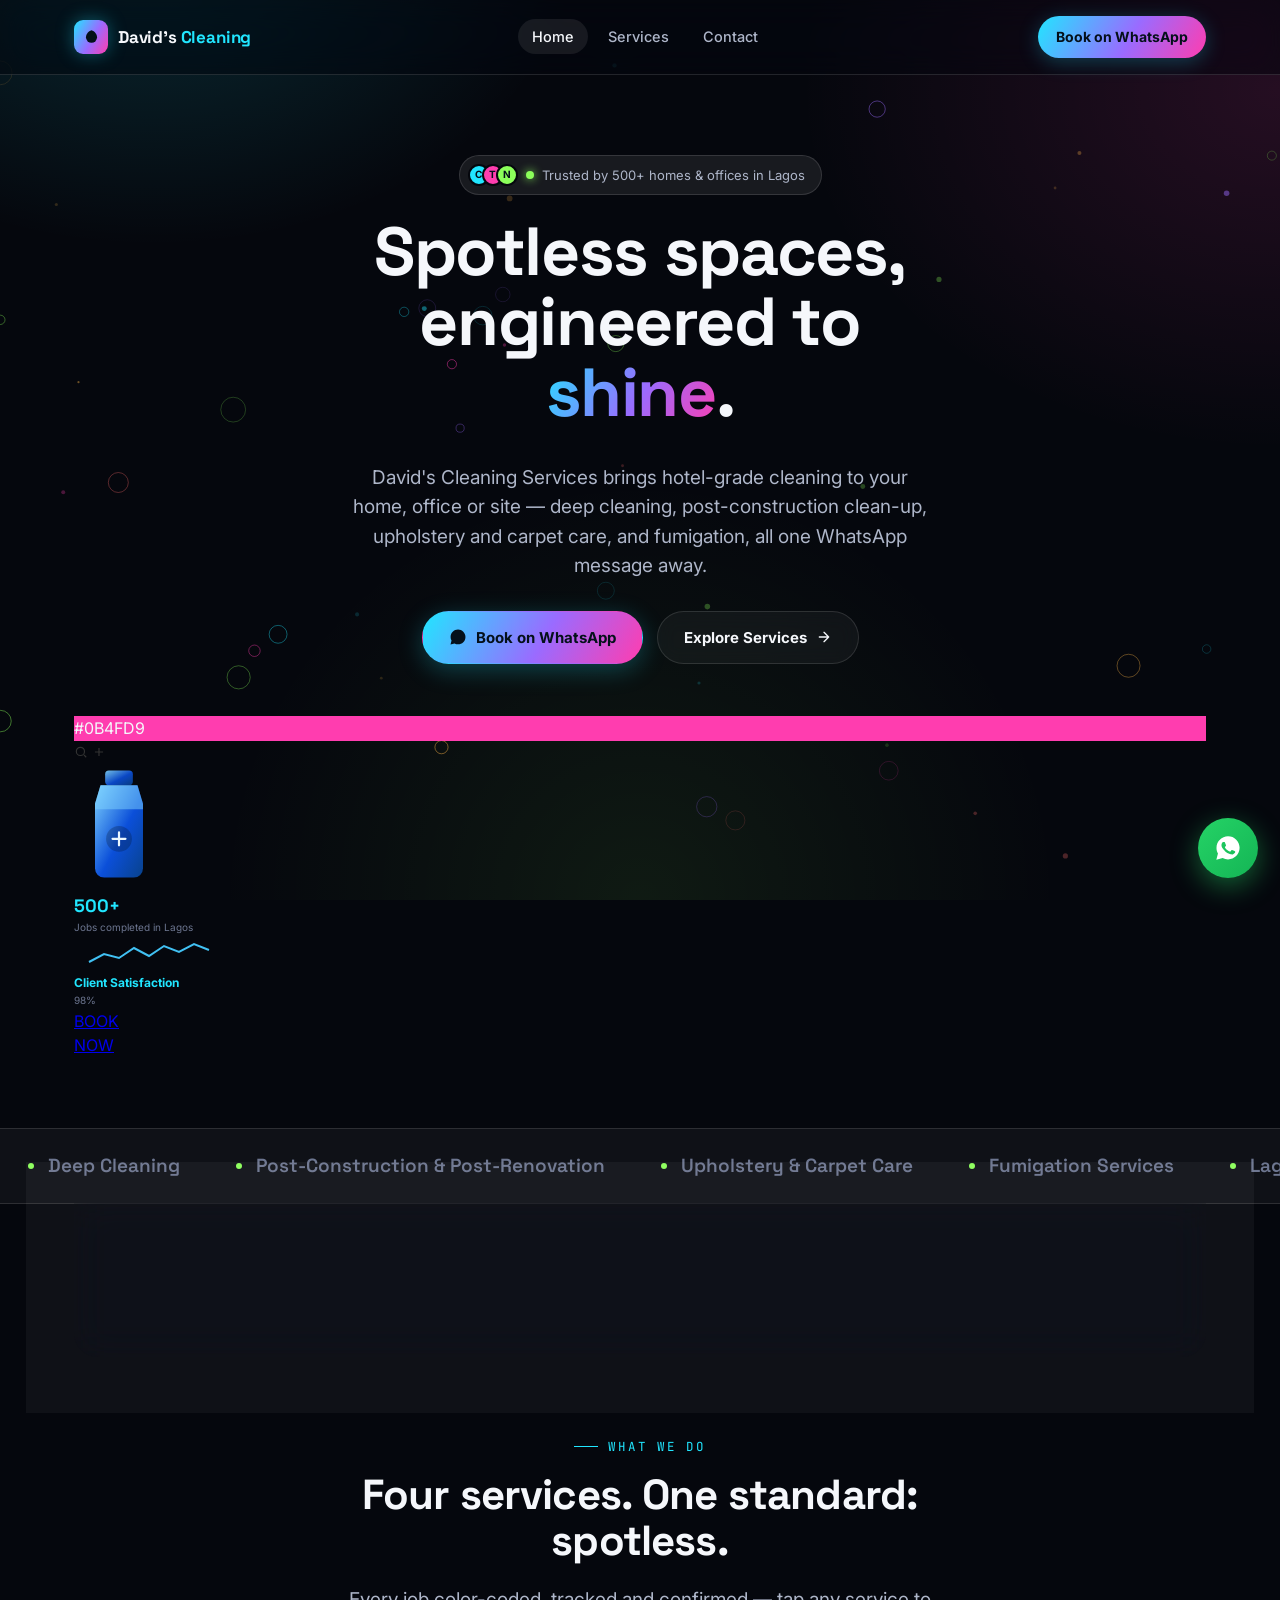
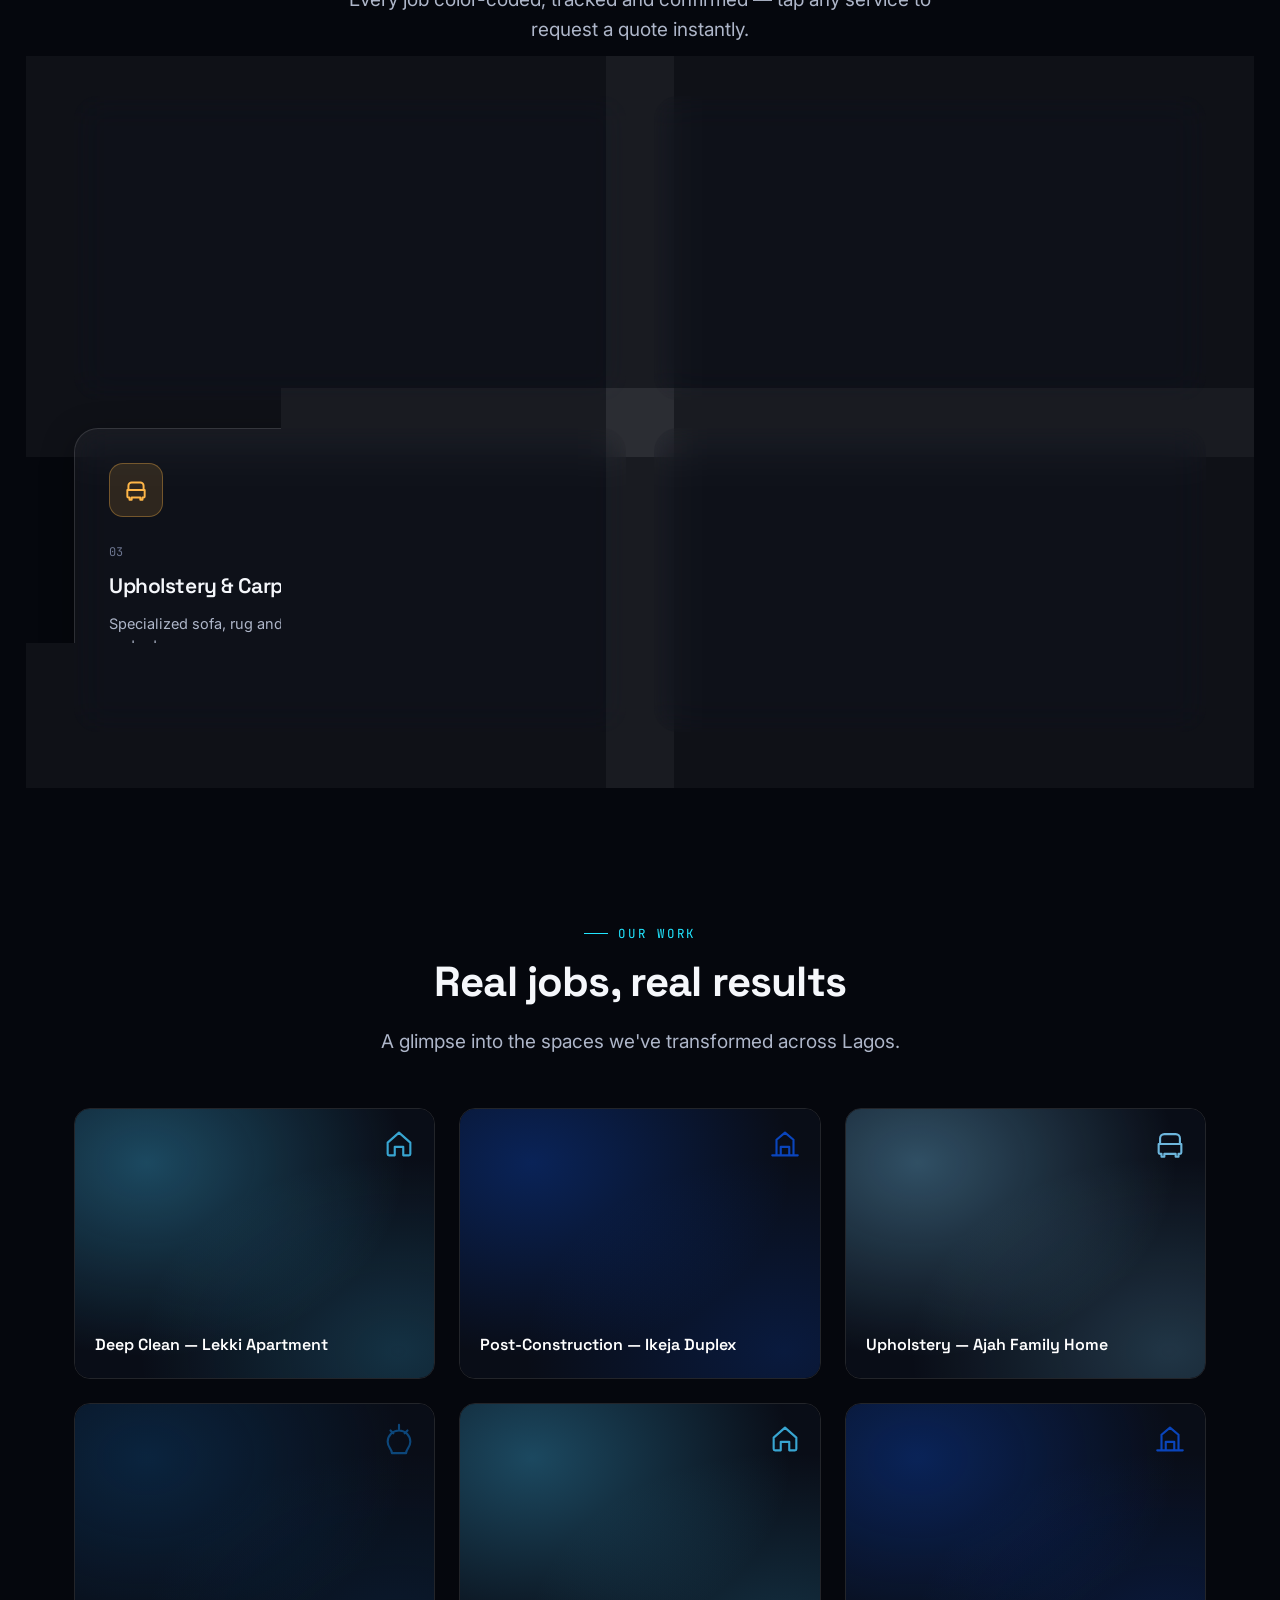
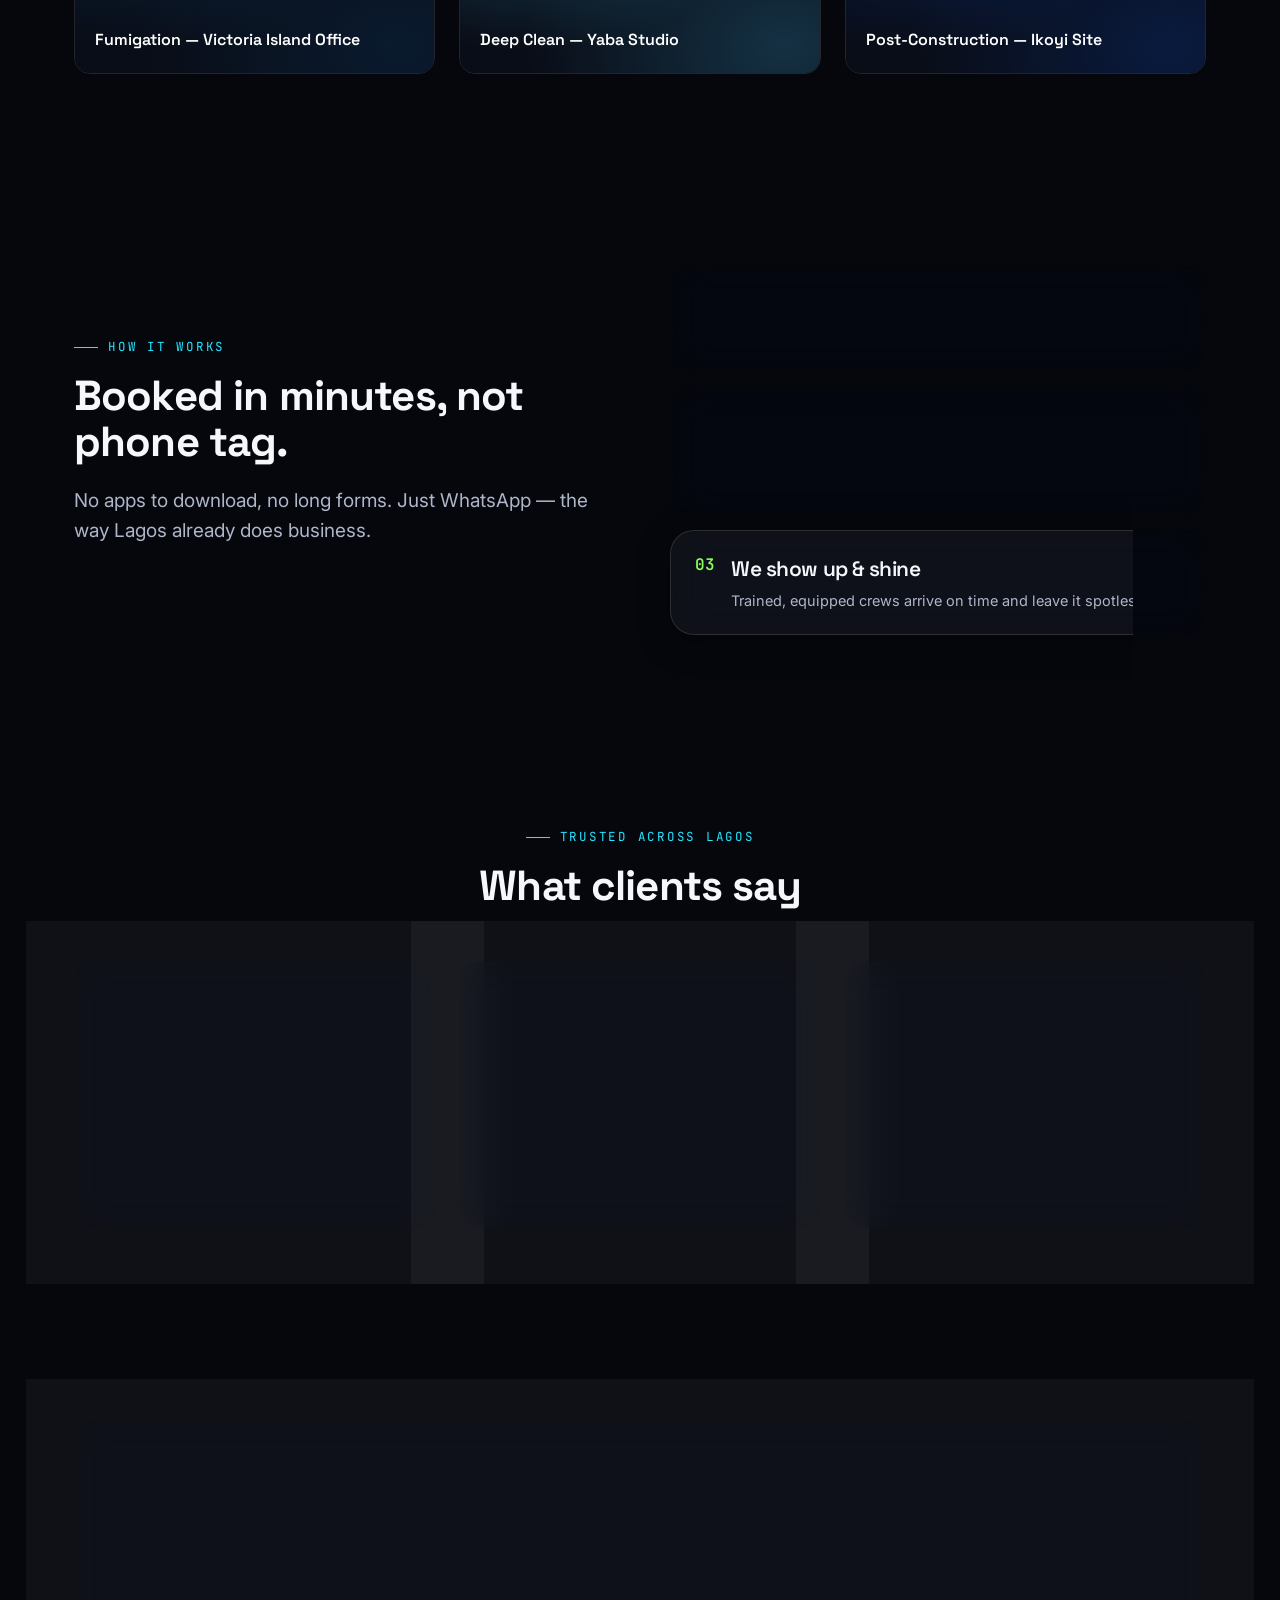
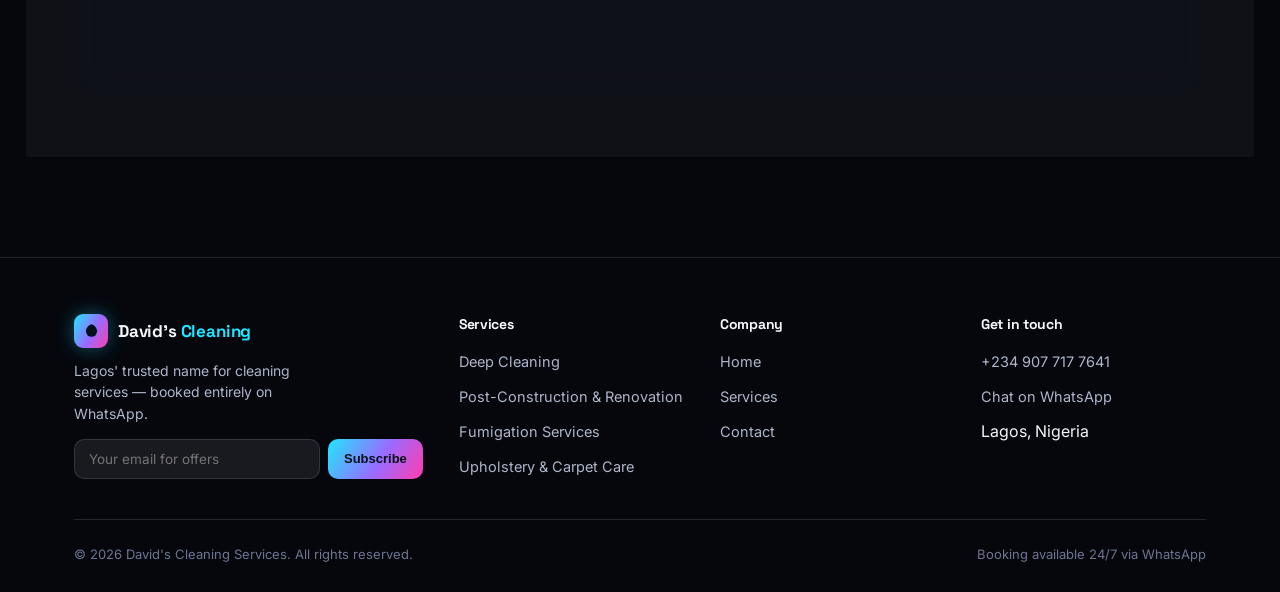
==== commit dd5c8fb2: "Update index.html" ====
--- a/index.html
+++ b/index.html
@@ -35,40 +35,80 @@
 </header>
 
 <!-- ===== HERO ===== -->
-<section style="padding-top:80px; padding-bottom:50px;">
-  <div class="wrap" style="display:grid; grid-template-columns: 1.1fr 0.9fr; gap:50px; align-items:center;">
-    <div class="reveal in">
-      <div class="hero-badge">
-        <span class="avatars">
-          <span style="background:var(--c-cyan);">C</span>
-          <span style="background:var(--c-magenta);">T</span>
-          <span style="background:var(--c-lime);">N</span>
-        </span>
-        <span class="dot"></span>
-        Trusted by 500+ homes &amp; offices in Lagos
-      </div>
-      <h1>Spotless spaces,<br>engineered to <span style="background:var(--grad-brand); -webkit-background-clip:text; background-clip:text; color:transparent;">shine</span>.</h1>
-      <p class="lede">David's Cleaning Services brings hotel-grade cleaning to your home, office or site — deep cleaning, post-construction clean-up, upholstery and carpet care, and fumigation, all one WhatsApp message away.</p>
-      <div style="display:flex; gap:14px; flex-wrap:wrap; margin-top:30px;">
-        <a class="btn btn-primary" href="#" onclick="WA.open('Hello David\'s Cleaning Services, I would like to book a cleaning service.'); return false;">
-          <svg width="18" height="18" viewBox="0 0 24 24" fill="currentColor"><path d="M12.04 2C6.58 2 2.13 6.45 2.13 11.91c0 1.75.46 3.39 1.26 4.81L2 22l5.42-1.42a9.87 9.87 0 0 0 4.62 1.18h.01c5.46 0 9.9-4.45 9.9-9.91 0-2.65-1.03-5.14-2.9-7C17.19 3.03 14.7 2 12.04 2Z"/></svg>
-          Book on WhatsApp
-        </a>
-        <a class="btn btn-ghost" href="services.html">
-          Explore Services
-          <svg width="16" height="16" viewBox="0 0 24 24" fill="none" stroke="currentColor" stroke-width="2" stroke-linecap="round" stroke-linejoin="round"><path d="M5 12h14M12 5l7 7-7 7"/></svg>
-        </a>
-      </div>
-    </div>
-
-    <div class="reveal in" style="position:relative; height:420px;">
-      <div id="hero-scene" style="position:absolute; inset:0;"></div>
+<section style="padding-top:80px; padding-bottom:10px;">
+  <div class="wrap section-head center reveal in">
+    <div class="hero-badge" style="margin-left:auto; margin-right:auto;">
+      <span class="avatars">
+        <span style="background:var(--c-cyan);">C</span>
+        <span style="background:var(--c-magenta);">T</span>
+        <span style="background:var(--c-lime);">N</span>
+      </span>
+      <span class="dot"></span>
+      Trusted by 500+ homes &amp; offices in Lagos
+    </div>
+    <h1>Spotless spaces,<br>engineered to <span style="background:var(--grad-brand); -webkit-background-clip:text; background-clip:text; color:transparent;">shine</span>.</h1>
+    <p class="lede" style="margin:0 auto;">David's Cleaning Services brings hotel-grade cleaning to your home, office or site — deep cleaning, post-construction clean-up, upholstery and carpet care, and fumigation, all one WhatsApp message away.</p>
+    <div style="display:flex; gap:14px; flex-wrap:wrap; margin-top:30px; justify-content:center;">
+      <a class="btn btn-primary" href="#" onclick="WA.open('Hello David\'s Cleaning Services, I would like to book a cleaning service.'); return false;">
+        <svg width="18" height="18" viewBox="0 0 24 24" fill="currentColor"><path d="M12.04 2C6.58 2 2.13 6.45 2.13 11.91c0 1.75.46 3.39 1.26 4.81L2 22l5.42-1.42a9.87 9.87 0 0 0 4.62 1.18h.01c5.46 0 9.9-4.45 9.9-9.91 0-2.65-1.03-5.14-2.9-7C17.19 3.03 14.7 2 12.04 2Z"/></svg>
+        Book on WhatsApp
+      </a>
+      <a class="btn btn-ghost" href="services.html">
+        Explore Services
+        <svg width="16" height="16" viewBox="0 0 24 24" fill="none" stroke="currentColor" stroke-width="2" stroke-linecap="round" stroke-linejoin="round"><path d="M5 12h14M12 5l7 7-7 7"/></svg>
+      </a>
+    </div>
+  </div>
+
+  <!-- Hero mockup preview: color chip + browser frame, video-reference style -->
+  <div class="wrap reveal in" style="margin-top:50px;">
+    <div class="color-chip" style="background:var(--c-magenta); --chip-glow: rgba(11,79,217,0.5);">#0B4FD9</div>
+    <div class="mockup-frame">
+      <div class="mockup-bar">
+        <div class="mockup-dots"><span></span><span></span><span></span></div>
+        <div class="mockup-icons">
+          <svg width="14" height="14" viewBox="0 0 24 24" fill="none" stroke="#333" stroke-width="2"><circle cx="11" cy="11" r="7"/><path d="m21 21-4-4"/></svg>
+          <svg width="14" height="14" viewBox="0 0 24 24" fill="none" stroke="#333" stroke-width="2"><path d="M12 5v14M5 12h14"/></svg>
+        </div>
+      </div>
+      <div class="mockup-screen" style="--screen-glow: rgba(65,192,242,0.35);">
+        <div class="stage-ring r1"></div>
+        <div class="stage-ring r2"></div>
+        <div class="stage-ring r3"></div>
+        <div class="stage-center">
+          <svg width="90" height="120" viewBox="0 0 90 130" fill="none">
+            <defs>
+              <linearGradient id="bottleGrad" x1="0" y1="0" x2="1" y2="1">
+                <stop offset="0%" stop-color="#7fd4ff"/>
+                <stop offset="55%" stop-color="#0b4fd9"/>
+                <stop offset="100%" stop-color="#08428c"/>
+              </linearGradient>
+            </defs>
+            <rect x="30" y="6" width="30" height="16" rx="4" fill="url(#bottleGrad)" opacity="0.9"/>
+            <path d="M25 22h40l6 20v70a10 10 0 0 1-10 10H29a10 10 0 0 1-10-10V42l6-20Z" fill="url(#bottleGrad)"/>
+            <path d="M25 22h40l6 20v6H19v-6l6-20Z" fill="#7fd4ff" opacity="0.5"/>
+            <circle cx="45" cy="80" r="14" fill="#04101a" opacity="0.25"/>
+            <path d="M38 80h14M45 73v14" stroke="#eaf7ff" stroke-width="2.4" stroke-linecap="round"/>
+          </svg>
+        </div>
+        <div class="stage-floor"></div>
+        <div class="stage-card" style="top:16%; right:5%; width:150px;">
+          <div style="font-size:18px; font-weight:700; color:var(--c-cyan); font-family:var(--f-display);">500+</div>
+          <div style="font-size:10px; color:var(--text-low); margin-bottom:6px;">Jobs completed in Lagos</div>
+          <svg width="100%" height="26" viewBox="0 0 120 26"><polyline points="0,20 15,12 30,16 45,6 60,14 75,4 90,10 105,2 120,8" fill="none" stroke="#41c0f2" stroke-width="2"/></svg>
+        </div>
+        <div class="stage-card" style="bottom:14%; right:5%; width:140px;">
+          <div style="font-size:12px; color:var(--c-cyan); font-weight:700;">Client Satisfaction</div>
+          <div style="font-size:10px; color:var(--text-low);">98%</div>
+        </div>
+        <a class="stage-buy" href="#" onclick="WA.open('Hello David\'s Cleaning Services, I would like to book a cleaning service.'); return false;">BOOK<br>NOW</a>
+      </div>
     </div>
   </div>
 </section>
 
 <!-- ===== MARQUEE ===== -->
-<div class="marquee">
+<div class="marquee" style="margin-top:60px;">
   <div class="marquee-track" id="marquee-track"></div>
 </div>
 
@@ -258,12 +298,12 @@
 
   // Gallery: color-coded glass tiles representing completed jobs (no external images, zero load risk)
   const galleryItems = [
-    { label: 'Deep Clean — Lekki Apartment', color: '#21e6ff', icon: serviceCopy.deep.icon },
-    { label: 'Post-Construction — Ikeja Duplex', color: '#ff3daf', icon: serviceCopy.post.icon },
-    { label: 'Upholstery — Ajah Family Home', color: '#ffb648', icon: serviceCopy.upholstery.icon },
-    { label: 'Fumigation — Victoria Island Office', color: '#9a6bff', icon: serviceCopy.fumigation.icon },
-    { label: 'Deep Clean — Yaba Studio', color: '#21e6ff', icon: serviceCopy.deep.icon },
-    { label: 'Post-Construction — Ikoyi Site', color: '#ff3daf', icon: serviceCopy.post.icon },
+    { label: 'Deep Clean — Lekki Apartment', color: '#41c0f2', icon: serviceCopy.deep.icon },
+    { label: 'Post-Construction — Ikeja Duplex', color: '#0b4fd9', icon: serviceCopy.post.icon },
+    { label: 'Upholstery — Ajah Family Home', color: '#7fd4ff', icon: serviceCopy.upholstery.icon },
+    { label: 'Fumigation — Victoria Island Office', color: '#0d518c', icon: serviceCopy.fumigation.icon },
+    { label: 'Deep Clean — Yaba Studio', color: '#41c0f2', icon: serviceCopy.deep.icon },
+    { label: 'Post-Construction — Ikoyi Site', color: '#0b4fd9', icon: serviceCopy.post.icon },
   ];
   const ggrid = document.getElementById('gallery-grid');
   galleryItems.forEach(g => {
@@ -279,9 +319,9 @@
   });
 
   const testimonials = [
-    { name: 'Chiamaka O.', area: 'Lekki Phase 1', text: 'Booked a deep clean on WhatsApp before a party — the crew arrived early and the apartment looked brand new.', color: '#21e6ff' },
-    { name: 'Tunde A.', area: 'Ikeja', text: 'Our office cleaning schedule has never been this reliable. Same team every week, always thorough.', color: '#ff3daf' },
-    { name: 'Ngozi E.', area: 'Ajah', text: 'Fumigation service was fast and odor-free by the next morning. Highly recommend for new tenants.', color: '#8bff5a' },
+    { name: 'Chiamaka O.', area: 'Lekki Phase 1', text: 'Booked a deep clean on WhatsApp before a party — the crew arrived early and the apartment looked brand new.', color: '#41c0f2' },
+    { name: 'Tunde A.', area: 'Ikeja', text: 'Our office cleaning schedule has never been this reliable. Same team every week, always thorough.', color: '#0b4fd9' },
+    { name: 'Ngozi E.', area: 'Ajah', text: 'Fumigation service was fast and odor-free by the next morning. Highly recommend for new tenants.', color: '#41c0f2' },
   ];
   const tgrid = document.getElementById('testimonial-grid');
   testimonials.forEach(t => {
@@ -299,27 +339,6 @@
   });
 
   document.getElementById('year').textContent = new Date().getFullYear();
-
-  // --- Hero scene: layered floating cleaning-tool glyphs (CSS-animated SVG, no heavy deps) ---
-  const scene = document.getElementById('hero-scene');
-  const glyphs = [
-    { path: 'M4 11 12 4l8 7v8a1 1 0 0 1-1 1h-4v-6H9v6H5a1 1 0 0 1-1-1v-8Z', color: '#21e6ff', top: '4%', left: '8%', size: 70, dur: '7s' },
-    { path: 'M6 20V9l6-5 6 5v11', color: '#ff3daf', top: '18%', left: '62%', size: 56, dur: '9s' },
-    { path: 'M12 2v3M6 6l2 2M18 6l-2 2M4 14a8 8 0 0 1 16 0c0 4-3 5-3 8H7c0-3-3-4-3-8Z', color: '#8bff5a', top: '52%', left: '4%', size: 58, dur: '8s' },
-    { path: 'M4 4h16v16H4V4Zm8 6a4 4 0 1 0 0 8 4 4 0 0 0 0-8Z', color: '#ffb648', top: '62%', left: '58%', size: 64, dur: '10s' },
-    { path: 'M5 12V8a3 3 0 0 1 3-3h8a3 3 0 0 1 3 3v4M4 12h16v6a1 1 0 0 1-1 1h-1v2h-2v-2H8v2H6v-2H5a1 1 0 0 1-1-1v-6Z', color: '#9a6bff', top: '2%', left: '40%', size: 50, dur: '11s' },
-  ];
-  glyphs.forEach((g, i) => {
-    const wrap = document.createElement('div');
-    wrap.style.cssText = `position:absolute; top:${g.top}; left:${g.left}; width:${g.size}px; height:${g.size}px; animation: float${i} ${g.dur} ease-in-out infinite;`;
-    wrap.innerHTML = `<div class="glass" style="width:100%; height:100%; display:grid; place-items:center; border-radius:20px; box-shadow:0 0 30px ${g.color}33;">
-      <svg width="52%" height="52%" viewBox="0 0 24 24" fill="none" stroke="${g.color}" stroke-width="1.6" stroke-linecap="round" stroke-linejoin="round"><path d="${g.path}"/></svg>
-    </div>`;
-    scene.appendChild(wrap);
-    const styleTag = document.createElement('style');
-    styleTag.textContent = `@keyframes float${i}{0%,100%{transform:translateY(0) rotate(0deg);}50%{transform:translateY(-18px) rotate(${i%2?3:-3}deg);}}`;
-    document.head.appendChild(styleTag);
-  });
 </script>
 </body>
 </html>
--- a/shared.css
+++ b/shared.css
@@ -225,3 +225,71 @@
   display:inline-flex; align-items:center; gap:6px; font-family: var(--f-mono); font-size:12px;
   padding:5px 12px; border-radius:100px; background: var(--glass-bg-strong); border:1px solid var(--glass-border); color: var(--text-mid);
 }
+
+/* ---------- Hero badge chip ---------- */
+.hero-badge{
+  display:inline-flex; align-items:center; gap:8px;
+  padding:8px 16px 8px 8px; border-radius:100px;
+  background: var(--glass-bg-strong); border:1px solid var(--glass-border);
+  font-size:13px; color: var(--text-mid); margin-bottom:22px;
+}
+.hero-badge .dot{ width:8px; height:8px; border-radius:50%; background: var(--c-lime); box-shadow: 0 0 10px var(--c-lime); flex-shrink:0; }
+.hero-badge .avatars{ display:flex; }
+.hero-badge .avatars span{
+  width:22px; height:22px; border-radius:50%; border:2px solid var(--ink-950); margin-left:-8px;
+  display:grid; place-items:center; font-size:10px; font-weight:700; color:#04101a;
+}
+.hero-badge .avatars span:first-child{ margin-left:0; }
+
+/* ---------- Marquee ---------- */
+.marquee{ overflow:hidden; border-top:1px solid var(--glass-border); border-bottom:1px solid var(--glass-border); padding:22px 0; background: var(--glass-bg); }
+.marquee-track{ display:flex; width:max-content; animation: marquee-scroll 26s linear infinite; }
+.marquee-track span{
+  display:flex; align-items:center; gap:14px; font-family: var(--f-display); font-weight:600; font-size:19px;
+  color: var(--text-low); padding:0 28px; white-space:nowrap;
+}
+.marquee-track span i{ width:6px; height:6px; border-radius:50%; background: var(--c-lime); display:inline-block; }
+@keyframes marquee-scroll{ from{ transform: translateX(0); } to{ transform: translateX(-50%); } }
+
+/* ---------- Big service cards (2x2) ---------- */
+.service-card-lg{
+  padding:34px; border-radius: var(--r-lg); position:relative; overflow:hidden;
+  transition: transform .3s ease, border-color .3s ease; cursor:pointer;
+}
+.service-card-lg:hover{ transform: translateY(-6px); }
+.service-card-lg .top-row{ display:flex; justify-content:space-between; align-items:flex-start; margin-bottom:26px; }
+.service-card-lg .num{ font-family: var(--f-mono); font-size:12px; color: var(--text-low); }
+.service-card-lg .arrow{
+  width:38px; height:38px; border-radius:50%; display:grid; place-items:center;
+  border:1px solid var(--glass-border); transition: transform .3s ease, background .3s ease;
+}
+.service-card-lg:hover .arrow{ transform: rotate(45deg); }
+
+/* ---------- Stats bar ---------- */
+.stats-bar{ display:grid; grid-template-columns: repeat(4,1fr); }
+.stats-bar .stat{ text-align:center; padding: 34px 16px; border-right:1px solid var(--glass-border); }
+.stats-bar .stat:last-child{ border-right:none; }
+.stats-bar .stat .num{ font-family:var(--f-display); font-weight:700; font-size: clamp(26px,3.4vw,38px); }
+.stats-bar .stat .label{ color: var(--text-low); font-size:13px; margin-top:6px; }
+@media (max-width:700px){ .stats-bar{ grid-template-columns: 1fr 1fr; } .stats-bar .stat:nth-child(2){ border-right:none; } .stats-bar .stat{ border-bottom:1px solid var(--glass-border); } }
+
+/* ---------- Gallery tiles ---------- */
+.gallery-tile{
+  position:relative; aspect-ratio: 4/3; border-radius: var(--r-md); overflow:hidden;
+  display:flex; align-items:flex-end; padding:20px; cursor:pointer;
+  border:1px solid var(--glass-border); transition: transform .3s ease;
+}
+.gallery-tile:hover{ transform: scale(1.02); }
+.gallery-tile .tile-label{ position:relative; z-index:2; font-family:var(--f-display); font-weight:600; font-size:16px; color:#fff; }
+.gallery-tile .tile-bg{ position:absolute; inset:0; z-index:1; }
+
+/* ---------- Newsletter ---------- */
+.newsletter-form{ display:flex; gap:8px; margin-top:14px; }
+.newsletter-form input{
+  flex:1; min-width:0; padding:11px 14px; border-radius:10px; background: var(--glass-bg-strong);
+  border:1px solid var(--glass-border); color: var(--text-hi); font-family: var(--f-body); font-size:13.5px;
+}
+.newsletter-form button{
+  padding:11px 16px; border-radius:10px; border:none; background: var(--grad-brand); color:#04101a;
+  font-weight:700; font-size:13px; cursor:pointer; white-space:nowrap;
+}
